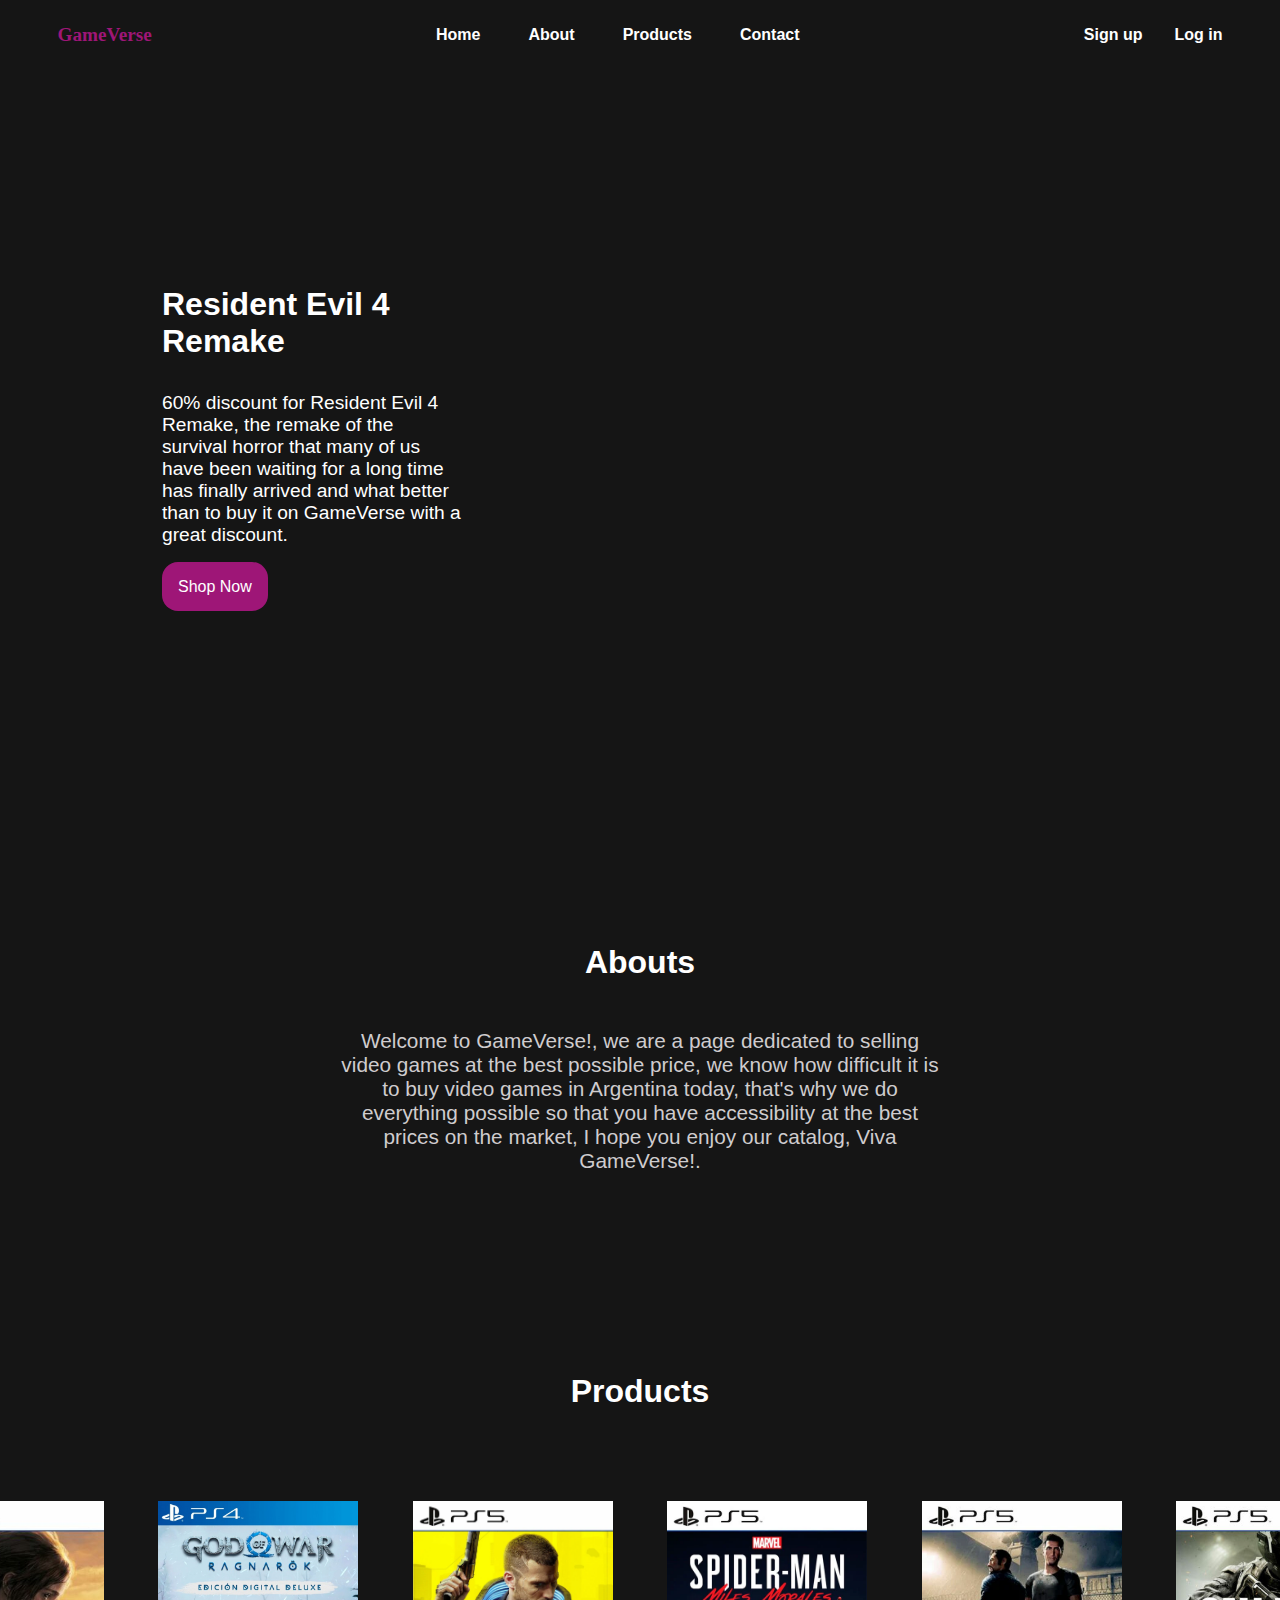
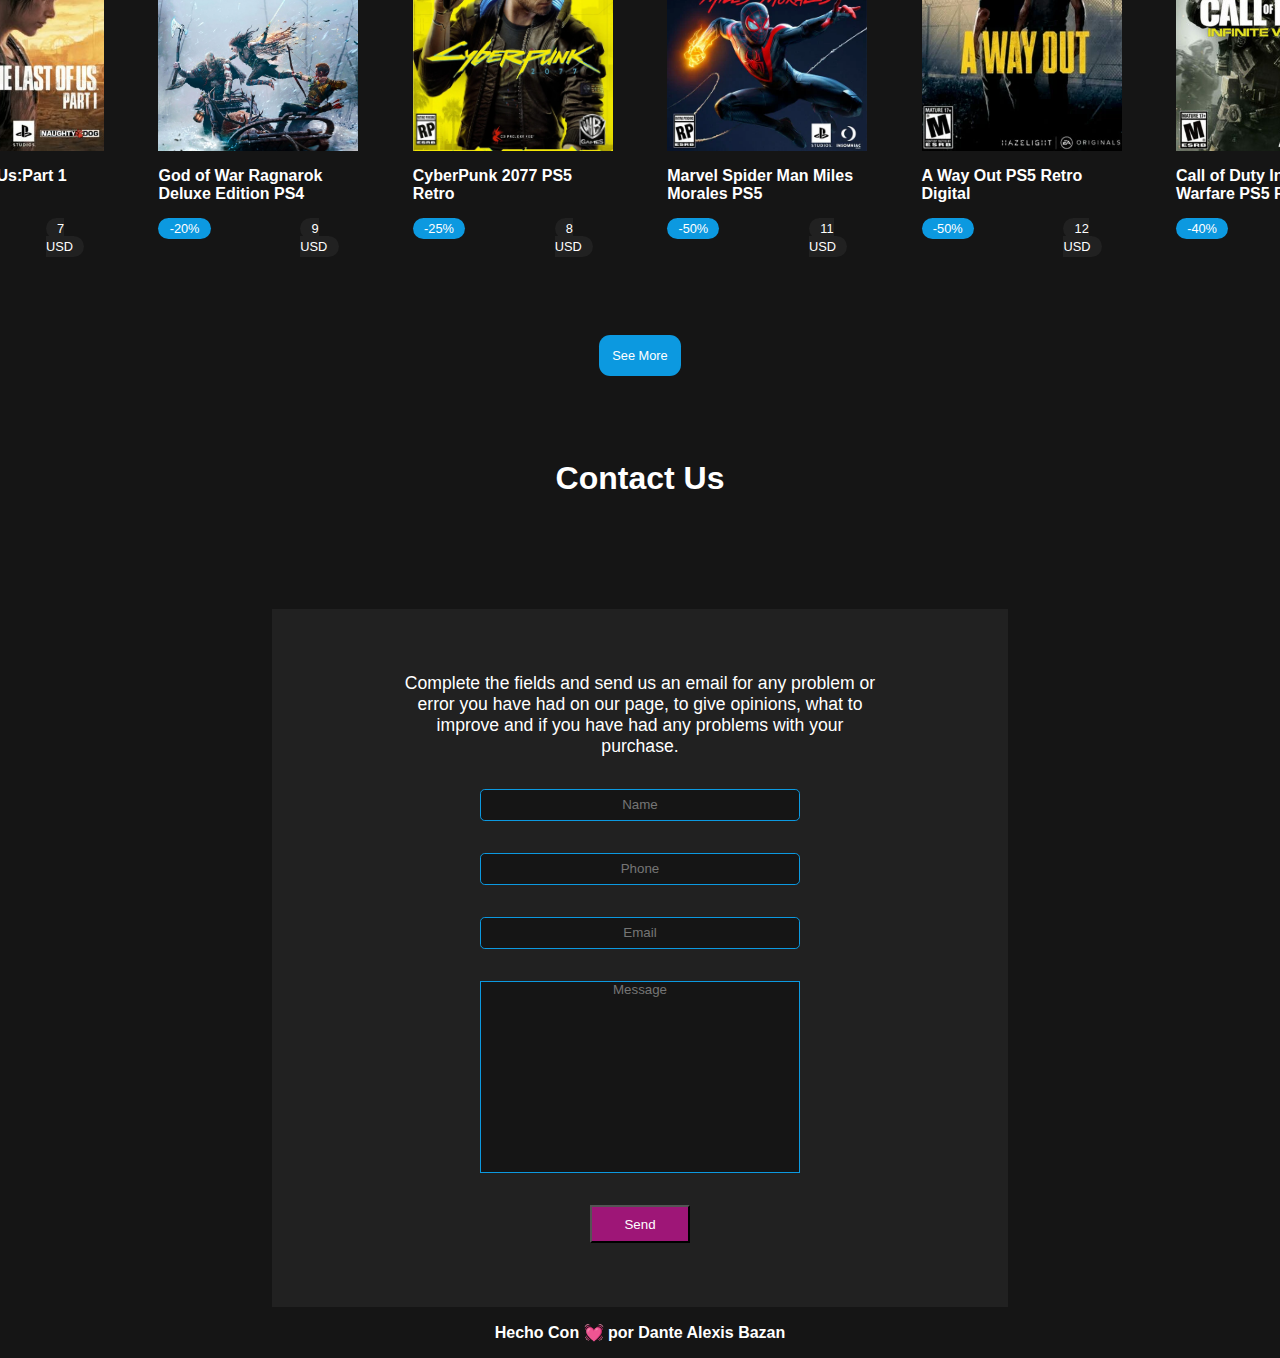
==== index.html @ 283870fb "nine commit" ====
<!DOCTYPE html>
<html lang="en">
  <head>
    <meta charset="UTF-8" />
    <meta name="viewport" content="width=device-width, initial-scale=1.0" />
    <link rel="stylesheet" href="./styles/styles.css" />
    <link rel="icon" href="./logo/Free_Sample_By_Wix (1).jpg" />
    <title>GameVerse</title>
  </head>
  <body>
    <header class="header">
      <div>
        <b class="title__logo">GameVerse</b>
      </div>
      <nav class="navbar">
        <ul class="navbar__list">
          <li><a href="#">Home</a></li>
          <li><a href="#about">About</a></li>
          <li><a href="#products">Products</a></li>
          <li><a href="#contact">Contact</a></li>
        </ul>
      </nav>
      <div>
        <ul class="container__account">
          <li><a href="#">Sign up</a></li>
          <li><a href="#">Log in</a></li>
        </ul>
      </div>
    </header>
    <main>
      <section id="home" class="hero">
        <div class="container__hero-description">
          <div class="hero__title">
            <h1>Resident Evil 4 Remake</h1>
          </div>
          <div class="hero__description">
            <p>
              60% discount for Resident Evil 4 Remake, the remake of the
              survival horror that many of us have been waiting for a long time
              has finally arrived and what better than to buy it on GameVerse
              with a great discount.
            </p>
          </div>
          <div>
            <a class="btn" href="#">Shop Now</a>
          </div>
        </div>
        <div class="container__trailer">
          <iframe
            width="560"
            height="315"
            src="https://www.youtube.com/embed/O75Ip4o1bs8?si=35zlAHqcKAiE6VCW"
            title="YouTube video player"
            frameborder="0"
            allow="accelerometer; autoplay; clipboard-write; encrypted-media; gyroscope; picture-in-picture; web-share"
            allowfullscreen
          ></iframe>
        </div>
      </section>
      <section class="about" id="about">
        <div class="about__title">
          <h2>Abouts</h2>
        </div>
        <div class="container__about">
          <div class="about__description">
            <p>
              Welcome to GameVerse!, we are a page dedicated to selling video
              games at the best possible price, we know how difficult it is to
              buy video games in Argentina today, that's why we do everything
              possible so that you have accessibility at the best prices on the
              market, I hope you enjoy our catalog, Viva GameVerse!.
            </p>
          </div>
        </div>
      </section>
      <section id="products" class="products">
        <div>
          <h3 class="products__section-h3">Products</h3>
        </div>
        <div class="card__container">
          <div class="container__products">
            <div class="card__container">
              <img
                src="./productos/the-last-of-us-parte-i-202261012304123_1.jpg"
                alt="thelastofus"
                class="thelastofus"
              />
            </div>
            <div>
              <h4 class="product__title">The Last Of Us:Part 1 Remake</h4>
            </div>
            <div class="container__btn">
              <div>
                <a href="#" class="btn__products">-35%</a>
              </div>
              <div>
                <a href="#" class="btn__buy">7 USD</a>
              </div>
            </div>
          </div>
          <div class="card__container">
            <div class="container__products">
              <div class="card__container">
                <img
                  src="./productos/1670879770-god-of-war-ragnarok-deluxe-edition-ps4-0.jpg"
                  alt="thelastofus"
                  class="godofwar"
                />
              </div>
              <div>
                <h4 class="product__title">
                  God of War Ragnarok Deluxe Edition PS4
                </h4>
              </div>
              <div class="container__btn">
                <div>
                  <a href="#" class="btn__products">-20%</a>
                </div>
                <div>
                  <a href="#" class="btn__buy">9 USD</a>
                </div>
              </div>
            </div>
          </div>
          <div class="card__container">
            <div class="container__products">
              <div class="card__container">
                <img
                  src="./productos/cyberpunk-2077-ps5-retro.webp"
                  alt="thelastofus"
                  class="cyberpunk"
                />
              </div>
              <div>
                <h4 class="product__title">CyberPunk 2077 PS5 Retro</h4>
              </div>
              <div class="container__btn">
                <div>
                  <a href="#" class="btn__products">-25%</a>
                </div>
                <div>
                  <a href="#" class="btn__buy">8 USD</a>
                </div>
              </div>
            </div>
          </div>
          <div class="card__container">
            <div class="container__products">
              <div class="card__container">
                <img
                  src="./productos/marvel-spider-man-miles-morales-ps5.webp"
                  alt="thelastofus"
                  class="milesmorales"
                />
              </div>
              <div>
                <h4 class="product__title">
                  Marvel Spider Man Miles Morales PS5
                </h4>
              </div>
              <div class="container__btn">
                <div>
                  <a href="#" class="btn__products">-50%</a>
                </div>
                <div>
                  <a href="#" class="btn__buy">11 USD</a>
                </div>
              </div>
            </div>
          </div>
          <div class="card__container">
            <div class="container__products">
              <div class="card__container">
                <img
                  src="./productos/a-way-out-ps5-retro-330x404.webp"
                  alt="thelastofus"
                  class="wayout"
                />
              </div>
              <div>
                <h4 class="product__title">A Way Out PS5 Retro Digital</h4>
              </div>
              <div class="container__btn">
                <div>
                  <a href="#" class="btn__products">-50%</a>
                </div>
                <div>
                  <a href="#" class="btn__buy">12 USD</a>
                </div>
              </div>
            </div>
          </div>
          <div class="container__products">
            <div class="card__container">
              <img
                src="./productos/call-of-duty-infinite-warfare-ps5-retrocompatible-330x404.jpg"
                alt="thelastofus"
                class="thelastofus"
              />
            </div>
            <div>
              <h4 class="product__title">
                Call of Duty Infinite Warfare PS5 Retro
              </h4>
            </div>
            <div class="container__btn">
              <div>
                <a href="#" class="btn__products">-40%</a>
              </div>
              <div>
                <a href="#" class="btn__buy">7 USD</a>
              </div>
            </div>
          </div>
        </div>
        <div>
          <a class="btn__products btn__semore" href="#"> See More</a>
        </div>
      </section>
      <section id="contact" class="contact">
        <div class="container__title-contact">
          <h1>Contact Us</h1>
        </div>
        <div class="container__forms">
          <div>
            <p class="descrp__contact">
              Complete the fields and send us an email for any problem or error
              you have had on our page, to give opinions, what to improve and if
              you have had any problems with your purchase.
            </p>
          </div>
          <form>
            <label for="name"></label>
            <input type="text" placeholder="Name" required />
          </form>
          <form>
            <label for="Phone"></label>
            <input type="text" placeholder="Phone" required />
          </form>
          <form>
            <label for="Email"></label>
            <input type="email" placeholder="Email" required />
          </form>
          <textarea
            name=""
            id=""
            cols="90"
            rows="5"
            placeholder="Message"
          ></textarea>
          <div>
            <button class="btn__form">Send</button>
          </div>
        </div>
      </section>
    </main>
    <footer class="footer">
      <h5 class="title__footer">Hecho Con 💓 por Dante Alexis Bazan</h5>
    </footer>
  </body>
</html>
---- styles/styles.css ----
* {
  margin: 0;
  padding: 0;
  box-sizing: border-box;
  list-style: none;
  box-sizing: border-box;
  color: white;
  text-decoration: none;
  font-family: "Open Sans", sans-serif;
}

:root {
  /* COLORS */
  --blueos: #0a1339;
  --red: #d10000;
  --white: #ffffff;
  --violet: #9e1677;
  --grey: #cfccce;
  --black: #212121;
  --blackcl: #151515;
  --skyblue: #0c99e0;
  --red: #d5241e;
  --yellow: #e6f010;
}

body {
  background: var(--blackcl);
}

/* NAVBAR */
.header {
  display: flex;
  justify-content: space-between;
  align-items: center;
  width: 100%;
  padding: 1.5rem 3.6rem;
  background: var(--blackcl);
  z-index: 100;
  position: fixed;
}

.title__logo {
  color: var(--violet);
  cursor: pointer;
  font-family: "Permanent Marker", cursive;
  font-size: 1.2rem;
}

.navbar__list {
  display: flex;
  gap: 3rem;
}

.navbar__list a {
  font-weight: 700;
}

.navbar__list a:hover {
  border-bottom: 5px solid var(--violet);
  padding-bottom: 0.7rem;
  color: var(--violet);
}

.container__account {
  display: flex;
  gap: 2rem;
}

.container__account a {
  font-weight: 700;
}

.container__account a:hover {
  border-bottom: 5px solid var(--violet);
  padding-bottom: 0.7rem;
  color: var(--violet);
}

/* MAIN */
main {
  padding-top: 4.6rem;
  display: flex;
  flex-direction: column;
  justify-content: center;
  align-items: center;
  /* border: 1px solid red; */
}
/* HERO */
.hero {
  display: flex;
  align-items: center;
  justify-content: center;
  gap: 6rem;
  padding: 13rem 0rem;
  background: url("../imgs/df73plw-b31e013b-800f-4367-a7fa-cdeab018158e.jpg");
  background-position: center;
  background-repeat: no-repeat;
  background-size: cover;
  background-attachment: fixed;
  width: 100%;
  /* height: 58.7rem; */
}

.container__hero-description {
  display: flex;
  flex-direction: column;
  justify-content: flex-start;
  gap: 2rem;
}

.hero__title h1 {
  font-size: 2rem;
  color: var(--white);
  max-width: 15rem;
}

.hero__description {
  max-width: 300px;
  font-size: 1.2rem;
}

.hero__description p {
  color: var(--white);
  max-width: 1000px;
}

.btn {
  background: var(--violet);
  padding: 1rem;
  border-radius: 1rem;
}

.hr {
  border-color: var(--violet);
}
/* ABOUT */
.about {
  display: flex;
  justify-content: center;
  flex-direction: column;
  align-items: center;
  justify-content: center;
  gap: 3rem;
  padding: 6rem 0rem;
  position: relative;
  z-index: 20;
  width: 100%;
  height: 500px;
  background: var(--blackcl);
}

.container__about {
  display: flex;
  flex-direction: row;
  justify-content: center;
  align-items: center;
  gap: 5rem;
}

.about__title h2 {
  font-size: 2rem;
  color: var(--white);
}

.img__about {
  width: 500px;
  height: 700px;
}

.about__description p {
  max-width: 600px;
  font-size: 1.3rem;
  text-align: center;
  color: var(--grey);
}
/* PRODUCTS */
.products {
  display: flex;
  flex-direction: column;
  align-items: center;
  padding: 4rem 8rem;
  gap: 5rem;
}

.products__section-h3 {
  font-size: 2rem;
  color: var(--white);
}

.card__container {
  display: flex;
  justify-content: center;
  align-items: center;
  gap: 2rem;
}

.container__products {
  display: flex;
  flex-direction: column;
  align-items: flex-start;
  justify-content: center;
  gap: 1rem;
  /* background: #000000; */
  padding: 0.7rem;
  cursor: pointer;
}

.thelastofus {
  width: 200px;
  height: 250px;
}

.godofwar {
  height: 250px;
  width: 200px;
}

.cyberpunk {
  height: 250px;
  width: 200px;
}

.milesmorales {
  width: 200px;
  height: 250px;
}

.wayout {
  height: 250px;
  width: 200px;
}

.product__title {
  max-width: 200px;
}

.container__btn {
  display: flex;
  /* gap: 5.6rem; */
  gap: 5.6rem;
}

.btn__products {
  background: var(--skyblue);
  padding: 0.2rem 0.7rem;
  border-radius: 0.7rem;
  font-size: 0.8rem;
}

.btn__buy {
  background: var(--black);
  padding: 0.2rem 0.7rem;
  border-radius: 0.7rem;
  font-size: 0.8rem;
}

.btn__semore {
  padding: 0.8rem;
}

/* CONTACT */
.contact {
  display: flex;
  flex-direction: column;
  gap: 5rem;
  justify-content: center;
  align-items: center;
}

.container__title-contact h1 {
  padding: 2rem 0rem;
}

.descrp__contact {
  font-size: 1.1rem;
  max-width: 30rem;
  text-align: center;
}

.container__forms {
  display: flex;
  flex-direction: column;
  align-items: center;
  justify-content: center;
  gap: 2rem;
  background: var(--black);
  padding: 4rem 8rem;
}

input {
  text-align: center;
  border: 1px solid var(--skyblue);
  border-radius: 0.3rem;
  color: var(--blackcl);
  width: 20rem;
  height: 2rem;
  background: var(--blackcl);
  color: var(--white);
}

textarea {
  border: 1px solid var(--skyblue);
  resize: none;
  text-align: center;
  background: var(--blackcl);
  color: var(--white);
  height: 12rem;
  width: 20rem;
}

.btn__form {
  background: var(--violet);
  color: var(--white);
  padding: 0.6rem 2rem;
}

/* FOOTER */

.footer {
  display: flex;
  justify-content: center;
  align-items: center;
  padding: 1rem 0rem;
}

.title__footer {
  font-size: 1rem;
}
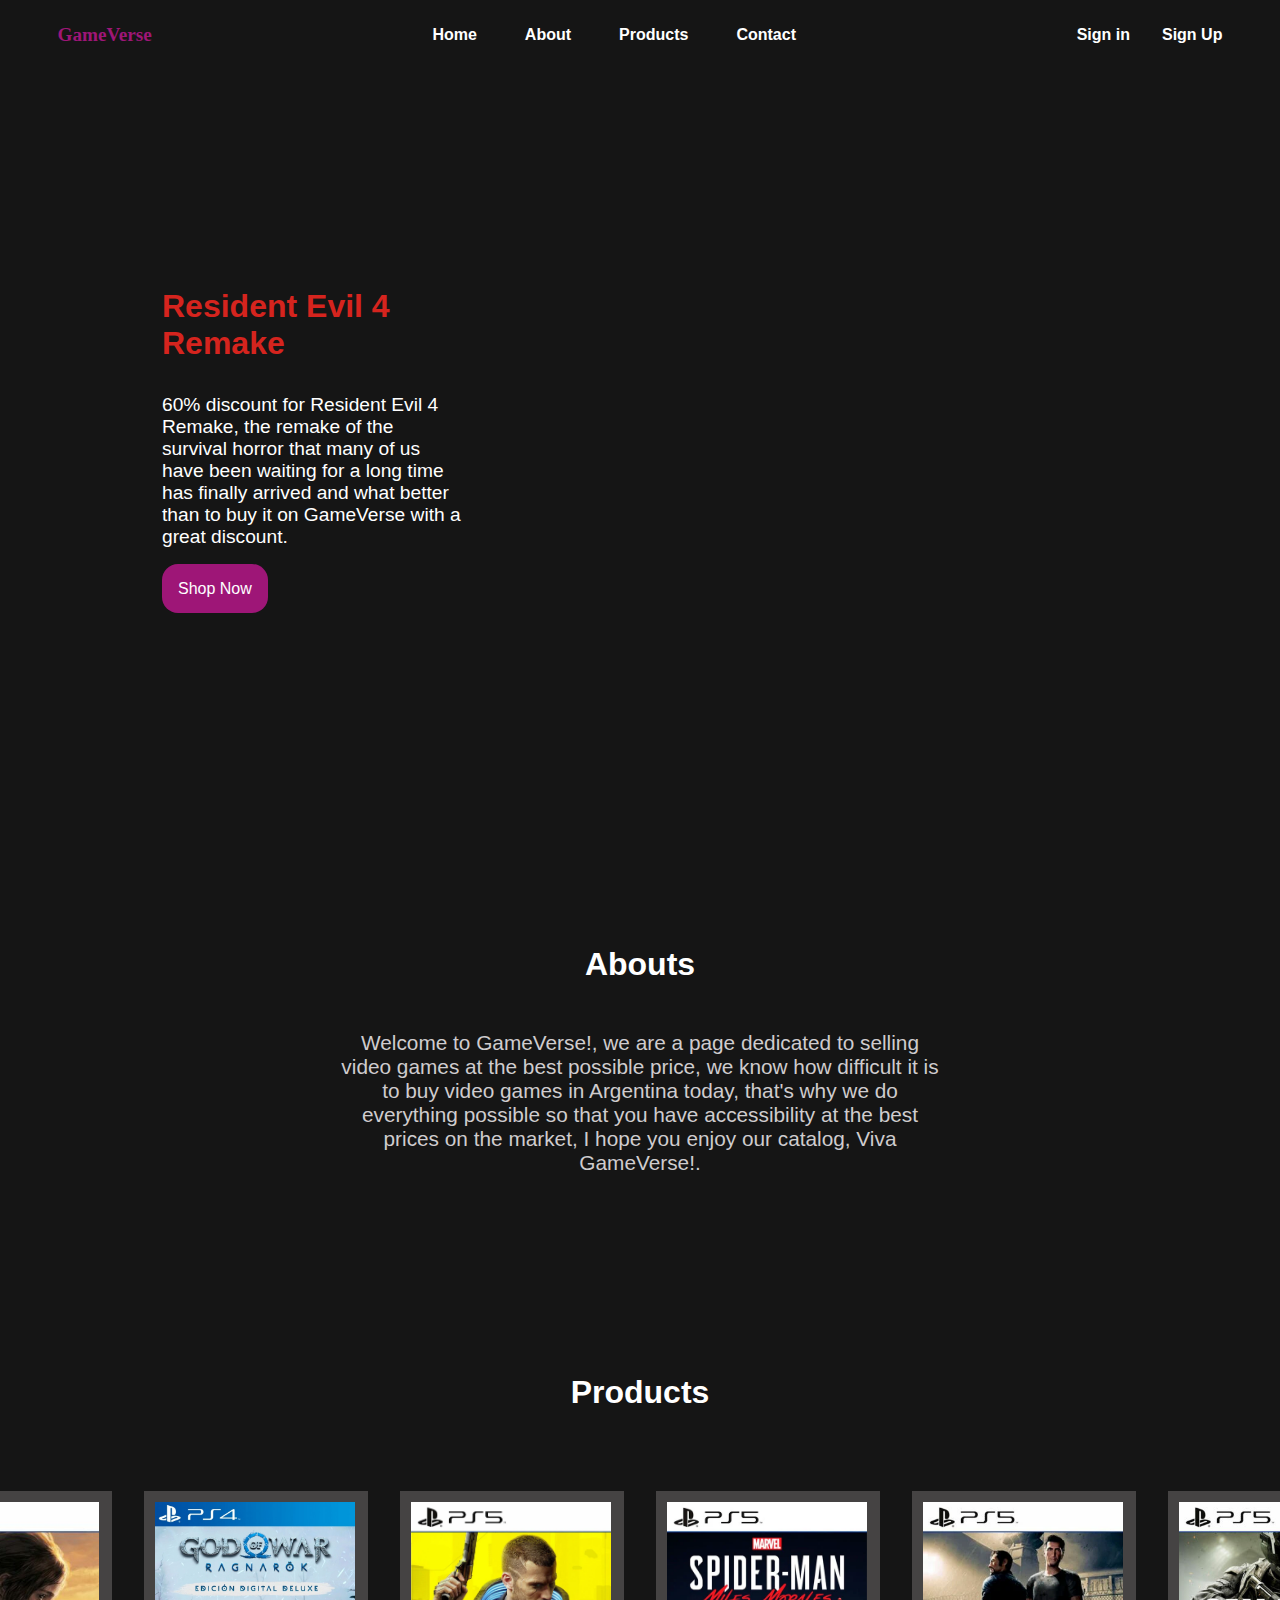
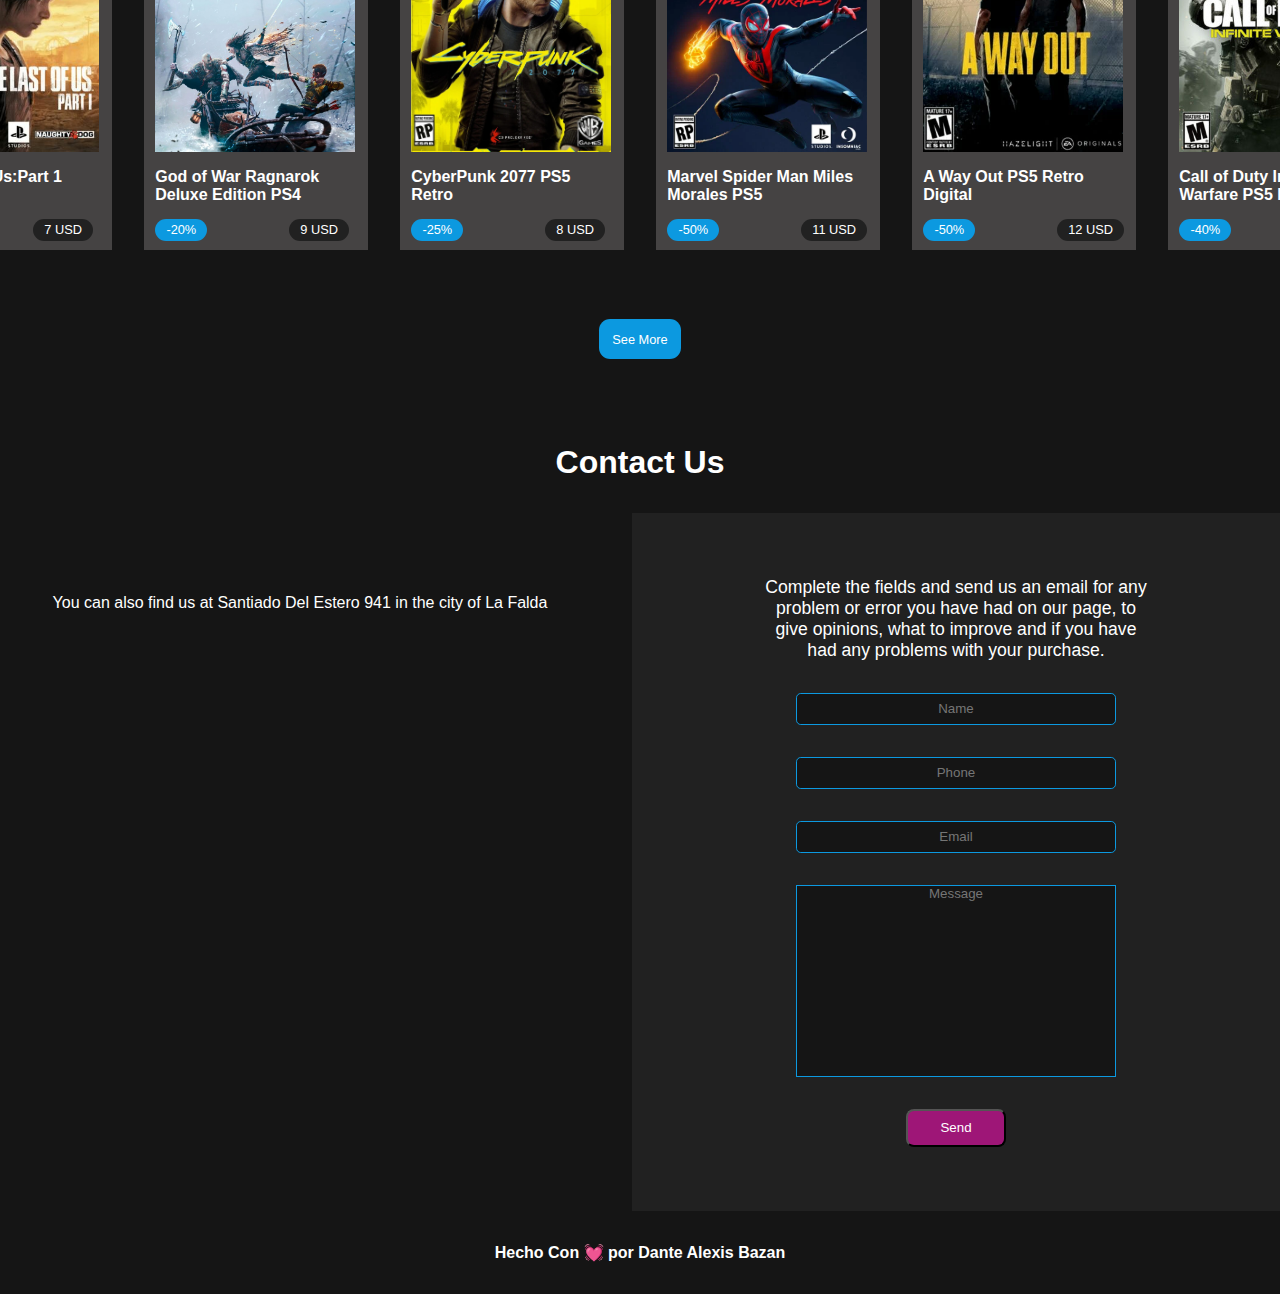
==== commit d11a550d: "ten commit" ====
--- a/index.html
+++ b/index.html
@@ -14,7 +14,7 @@
       </div>
       <nav class="navbar">
         <ul class="navbar__list">
-          <li><a href="#">Home</a></li>
+          <li><a href="#home">Home</a></li>
           <li><a href="#about">About</a></li>
           <li><a href="#products">Products</a></li>
           <li><a href="#contact">Contact</a></li>
@@ -22,8 +22,8 @@
       </nav>
       <div>
         <ul class="container__account">
-          <li><a href="#">Sign up</a></li>
-          <li><a href="#">Log in</a></li>
+          <li><a href="./login.html">Sign in</a></li>
+          <li><a href="./register.html">Sign Up </a></li>
         </ul>
       </div>
     </header>
@@ -221,35 +221,56 @@
         <div class="container__title-contact">
           <h1>Contact Us</h1>
         </div>
-        <div class="container__forms">
-          <div>
-            <p class="descrp__contact">
-              Complete the fields and send us an email for any problem or error
-              you have had on our page, to give opinions, what to improve and if
-              you have had any problems with your purchase.
-            </p>
-          </div>
-          <form>
-            <label for="name"></label>
-            <input type="text" placeholder="Name" required />
-          </form>
-          <form>
-            <label for="Phone"></label>
-            <input type="text" placeholder="Phone" required />
-          </form>
-          <form>
-            <label for="Email"></label>
-            <input type="email" placeholder="Email" required />
-          </form>
-          <textarea
-            name=""
-            id=""
-            cols="90"
-            rows="5"
-            placeholder="Message"
-          ></textarea>
-          <div>
-            <button class="btn__form">Send</button>
+        <div class="container__contact">
+          <div class="container__info">
+            <div>
+              <p>
+                You can also find us at Santiado Del Estero 941 in the city of
+                La Falda
+              </p>
+            </div>
+            <div>
+              <iframe
+                src="https://www.google.com/maps/embed?pb=!1m18!1m12!1m3!1d3416.3894262579793!2d-64.49575762337132!3d-31.09890668097758!2m3!1f0!2f0!3f0!3m2!1i1024!2i768!4f13.1!3m3!1m2!1s0x942d82e365da20a5%3A0x8bc205279abadb58!2sSantiago%20del%20Estero%20945%2C%20La%20Falda%2C%20C%C3%B3rdoba!5e0!3m2!1ses-419!2sar!4v1698008251561!5m2!1ses-419!2sar"
+                width="600"
+                height="450"
+                style="border: 0"
+                allowfullscreen=""
+                loading="lazy"
+                referrerpolicy="no-referrer-when-downgrade"
+              ></iframe>
+            </div>
+          </div>
+          <div class="container__forms">
+            <div>
+              <p class="descrp__contact">
+                Complete the fields and send us an email for any problem or
+                error you have had on our page, to give opinions, what to
+                improve and if you have had any problems with your purchase.
+              </p>
+            </div>
+            <form>
+              <label for="name"></label>
+              <input type="text" placeholder="Name" required />
+            </form>
+            <form>
+              <label for="Phone"></label>
+              <input type="text" placeholder="Phone" required />
+            </form>
+            <form>
+              <label for="Email"></label>
+              <input type="email" placeholder="Email" required />
+            </form>
+            <textarea
+              name=""
+              id=""
+              cols="90"
+              rows="5"
+              placeholder="Message"
+            ></textarea>
+            <div>
+              <button class="btn__form">Send</button>
+            </div>
           </div>
         </div>
       </section>
--- a/styles/styles.css
+++ b/styles/styles.css
@@ -21,6 +21,7 @@
   --skyblue: #0c99e0;
   --red: #d5241e;
   --yellow: #e6f010;
+  --greyos: #454343;
 }
 
 body {
@@ -78,12 +79,11 @@
 
 /* MAIN */
 main {
-  padding-top: 4.6rem;
-  display: flex;
-  flex-direction: column;
-  justify-content: center;
-  align-items: center;
-  /* border: 1px solid red; */
+  padding-top: 4.7rem;
+  display: flex;
+  flex-direction: column;
+  justify-content: center;
+  align-items: center;
 }
 /* HERO */
 .hero {
@@ -110,7 +110,7 @@
 
 .hero__title h1 {
   font-size: 2rem;
-  color: var(--white);
+  color: var(--red);
   max-width: 15rem;
 }
 
@@ -203,6 +203,12 @@
   /* background: #000000; */
   padding: 0.7rem;
   cursor: pointer;
+  background: var(--greyos);
+  width: 14rem;
+}
+
+.container__products:hover {
+  background: #363535;
 }
 
 .thelastofus {
@@ -237,7 +243,7 @@
 .container__btn {
   display: flex;
   /* gap: 5.6rem; */
-  gap: 5.6rem;
+  gap: 5.1rem;
 }
 
 .btn__products {
@@ -258,17 +264,41 @@
   padding: 0.8rem;
 }
 
+.btn__semore:hover {
+  background: var(--red);
+}
+
 /* CONTACT */
 .contact {
   display: flex;
   flex-direction: column;
-  gap: 5rem;
+  align-items: center;
+  justify-content: center;
+}
+
+.container__title-contact {
+  display: flex;
   justify-content: center;
   align-items: center;
 }
 
 .container__title-contact h1 {
   padding: 2rem 0rem;
+}
+
+.container__contact {
+  display: flex;
+  gap: 2rem;
+  justify-content: center;
+  align-items: center;
+}
+
+.container__info {
+  display: flex;
+  flex-direction: column;
+  align-items: center;
+  justify-content: center;
+  gap: 4rem;
 }
 
 .descrp__contact {
@@ -312,6 +342,11 @@
   background: var(--violet);
   color: var(--white);
   padding: 0.6rem 2rem;
+  border-radius: 0.5rem;
+}
+
+.btn__form:hover {
+  background: var(--red);
 }
 
 /* FOOTER */
@@ -320,7 +355,7 @@
   display: flex;
   justify-content: center;
   align-items: center;
-  padding: 1rem 0rem;
+  padding: 2rem 0rem;
 }
 
 .title__footer {
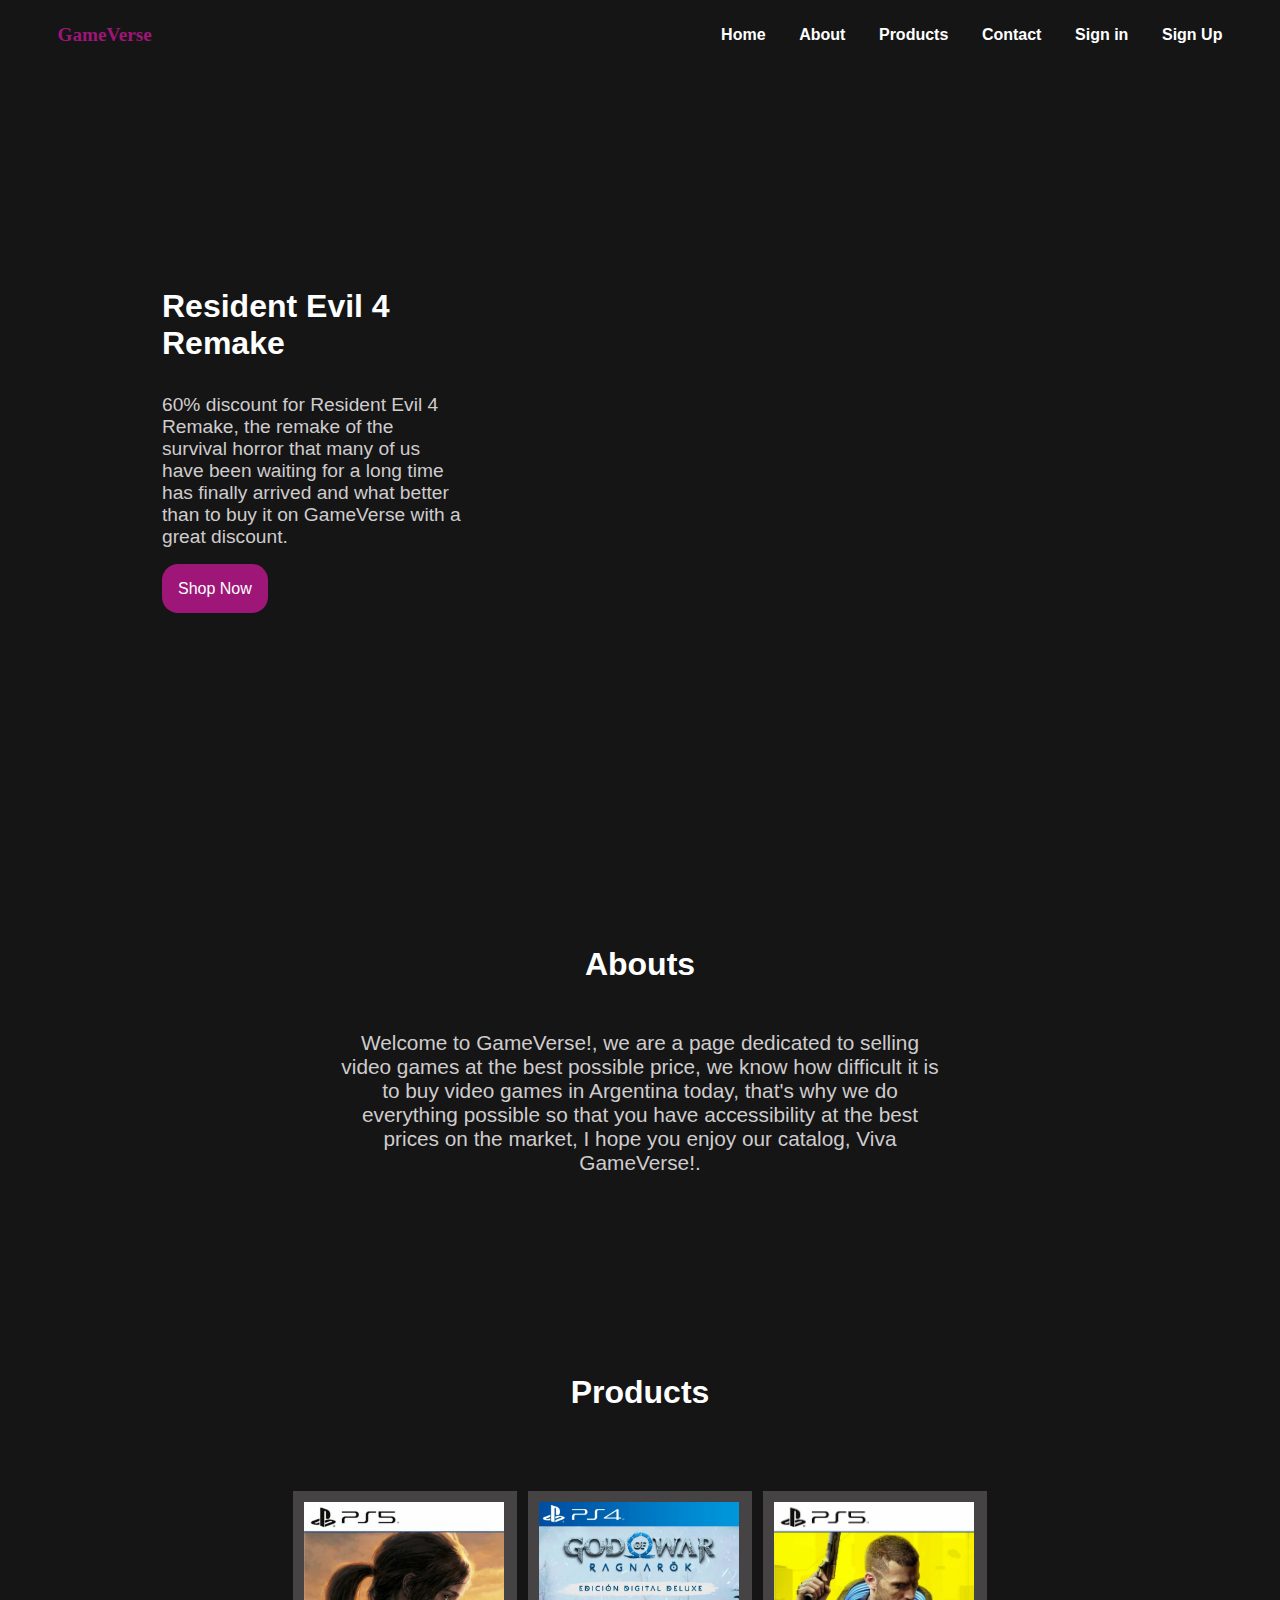
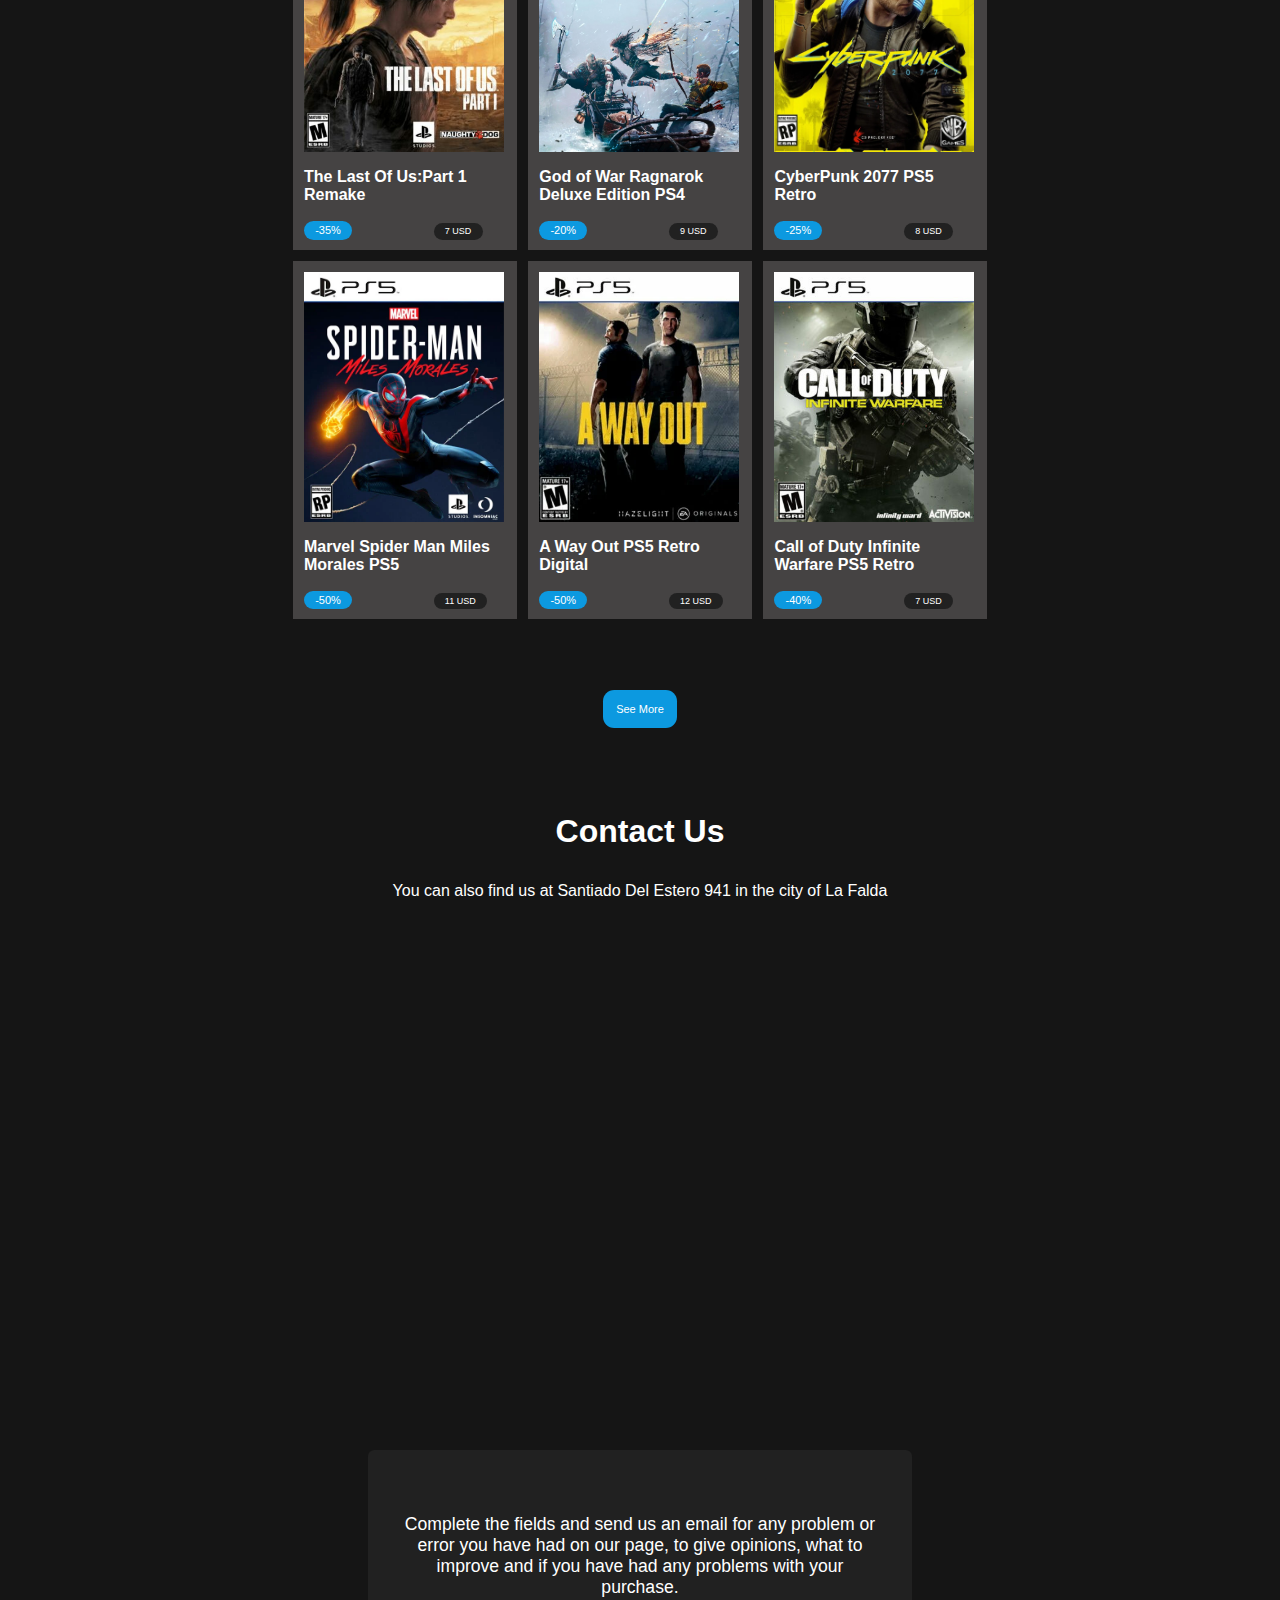
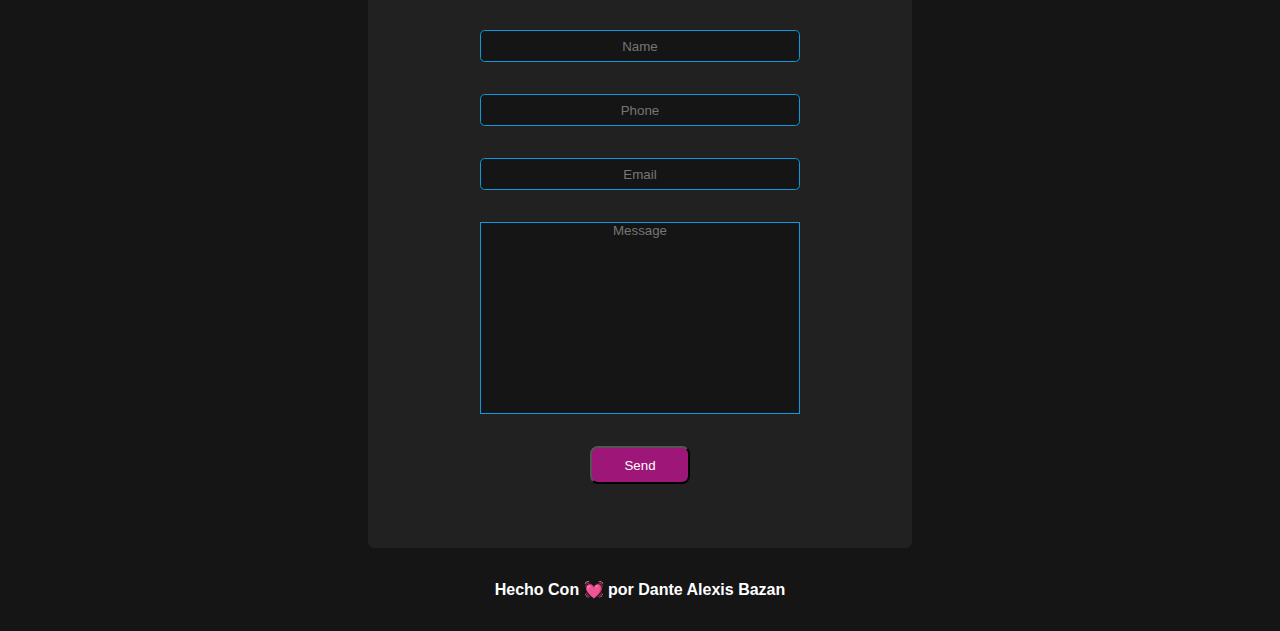
==== commit b5fe1962: "parte del responsive" ====
--- a/index.html
+++ b/index.html
@@ -4,6 +4,11 @@
     <meta charset="UTF-8" />
     <meta name="viewport" content="width=device-width, initial-scale=1.0" />
     <link rel="stylesheet" href="./styles/styles.css" />
+    <link
+      rel="stylesheet"
+      href="https://cdnjs.cloudflare.com/ajax/libs/font-awesome/6.4.2/css/all.min.css"
+    />
+    <link rel="stylesheet" href="./styles/mediaquires.css" />
     <link rel="icon" href="./logo/Free_Sample_By_Wix (1).jpg" />
     <title>GameVerse</title>
   </head>
@@ -13,19 +18,18 @@
         <b class="title__logo">GameVerse</b>
       </div>
       <nav class="navbar">
+        <label for="toggle-menu"><i class="fa-solid fa-bars"></i></label>
+        <input type="checkbox" id="toggle-menu" />
+
         <ul class="navbar__list">
           <li><a href="#home">Home</a></li>
           <li><a href="#about">About</a></li>
           <li><a href="#products">Products</a></li>
           <li><a href="#contact">Contact</a></li>
-        </ul>
-      </nav>
-      <div>
-        <ul class="container__account">
           <li><a href="./login.html">Sign in</a></li>
           <li><a href="./register.html">Sign Up </a></li>
         </ul>
-      </div>
+      </nav>
     </header>
     <main>
       <section id="home" class="hero">
--- a/styles/styles.css
+++ b/styles/styles.css
@@ -47,6 +47,19 @@
   font-size: 1.2rem;
 }
 
+.navbar {
+  display: flex;
+}
+
+.navbar i {
+  display: none;
+  font-size: 36px;
+}
+
+#toggle-menu {
+  display: none;
+}
+
 .navbar__list {
   display: flex;
   gap: 3rem;
@@ -57,21 +70,6 @@
 }
 
 .navbar__list a:hover {
-  border-bottom: 5px solid var(--violet);
-  padding-bottom: 0.7rem;
-  color: var(--violet);
-}
-
-.container__account {
-  display: flex;
-  gap: 2rem;
-}
-
-.container__account a {
-  font-weight: 700;
-}
-
-.container__account a:hover {
   border-bottom: 5px solid var(--violet);
   padding-bottom: 0.7rem;
   color: var(--violet);
@@ -110,7 +108,7 @@
 
 .hero__title h1 {
   font-size: 2rem;
-  color: var(--red);
+  color: var(--white);
   max-width: 15rem;
 }
 
@@ -120,7 +118,7 @@
 }
 
 .hero__description p {
-  color: var(--white);
+  color: var(--grey);
   max-width: 1000px;
 }
 
@@ -314,7 +312,8 @@
   justify-content: center;
   gap: 2rem;
   background: var(--black);
-  padding: 4rem 8rem;
+  padding: 4rem 2rem;
+  border-radius: 0.4rem;
 }
 
 input {
--- a/styles/mediaquires.css
+++ b/styles/mediaquires.css
@@ -0,0 +1,80 @@
+@media (max-width: 1600px) {
+  .btn__products {
+    font-size: 11px;
+  }
+
+  .btn__buy {
+    font-size: 9px;
+  }
+
+  .products {
+    padding: 4rem 0rem;
+    max-width: 800px;
+  }
+
+  .card__container {
+    gap: 0.7rem;
+    flex-wrap: wrap;
+  }
+}
+
+/* CORTAAAAA ACA */
+
+@media (max-width: 1300px) {
+  .navbar__list {
+    gap: 2.1rem;
+  }
+
+  /* .hero {
+    gap: 2rem;
+  } */
+
+  .products {
+    max-width: 900px;
+  }
+
+  .card__container {
+    flex-wrap: wrap;
+  }
+
+  .container__contact {
+    flex-direction: column;
+  }
+}
+
+/* CORTAAAAA ACA */
+
+@media (max-width: 970px) {
+  .navbar ul {
+    background: #151515;
+    width: 100%;
+    height: calc(100vh - 1.5rem);
+    position: absolute;
+    top: 5rem;
+    left: 0;
+    flex-direction: column;
+    justify-content: center;
+    align-items: center;
+    gap: 7rem;
+    display: none;
+  }
+
+  .navbar i {
+    display: block;
+  }
+
+  #toggle-menu:checked ~ .navbar__list {
+    display: flex;
+  }
+
+  .hero {
+    flex-direction: column;
+    gap: 8rem;
+  }
+
+  .container__hero-description {
+    justify-content: center;
+    align-items: center;
+    text-align: center;
+  }
+}
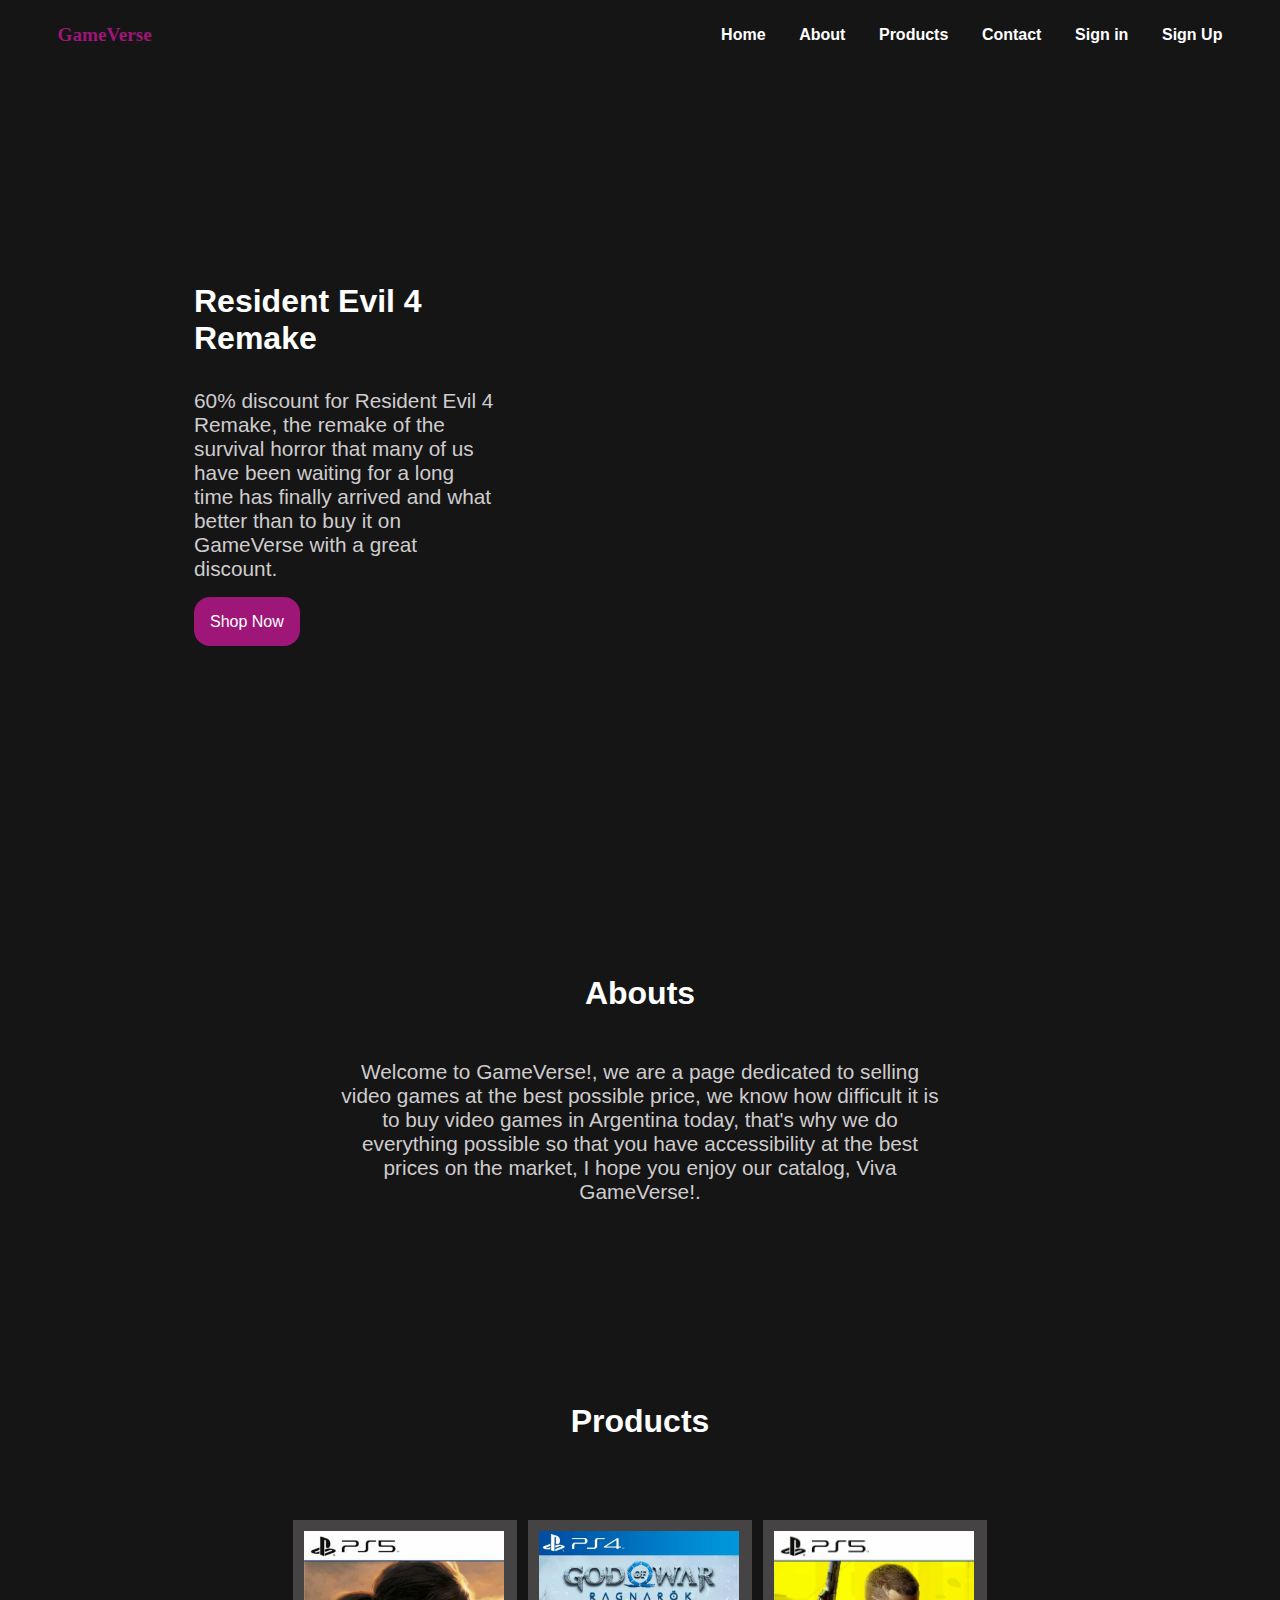
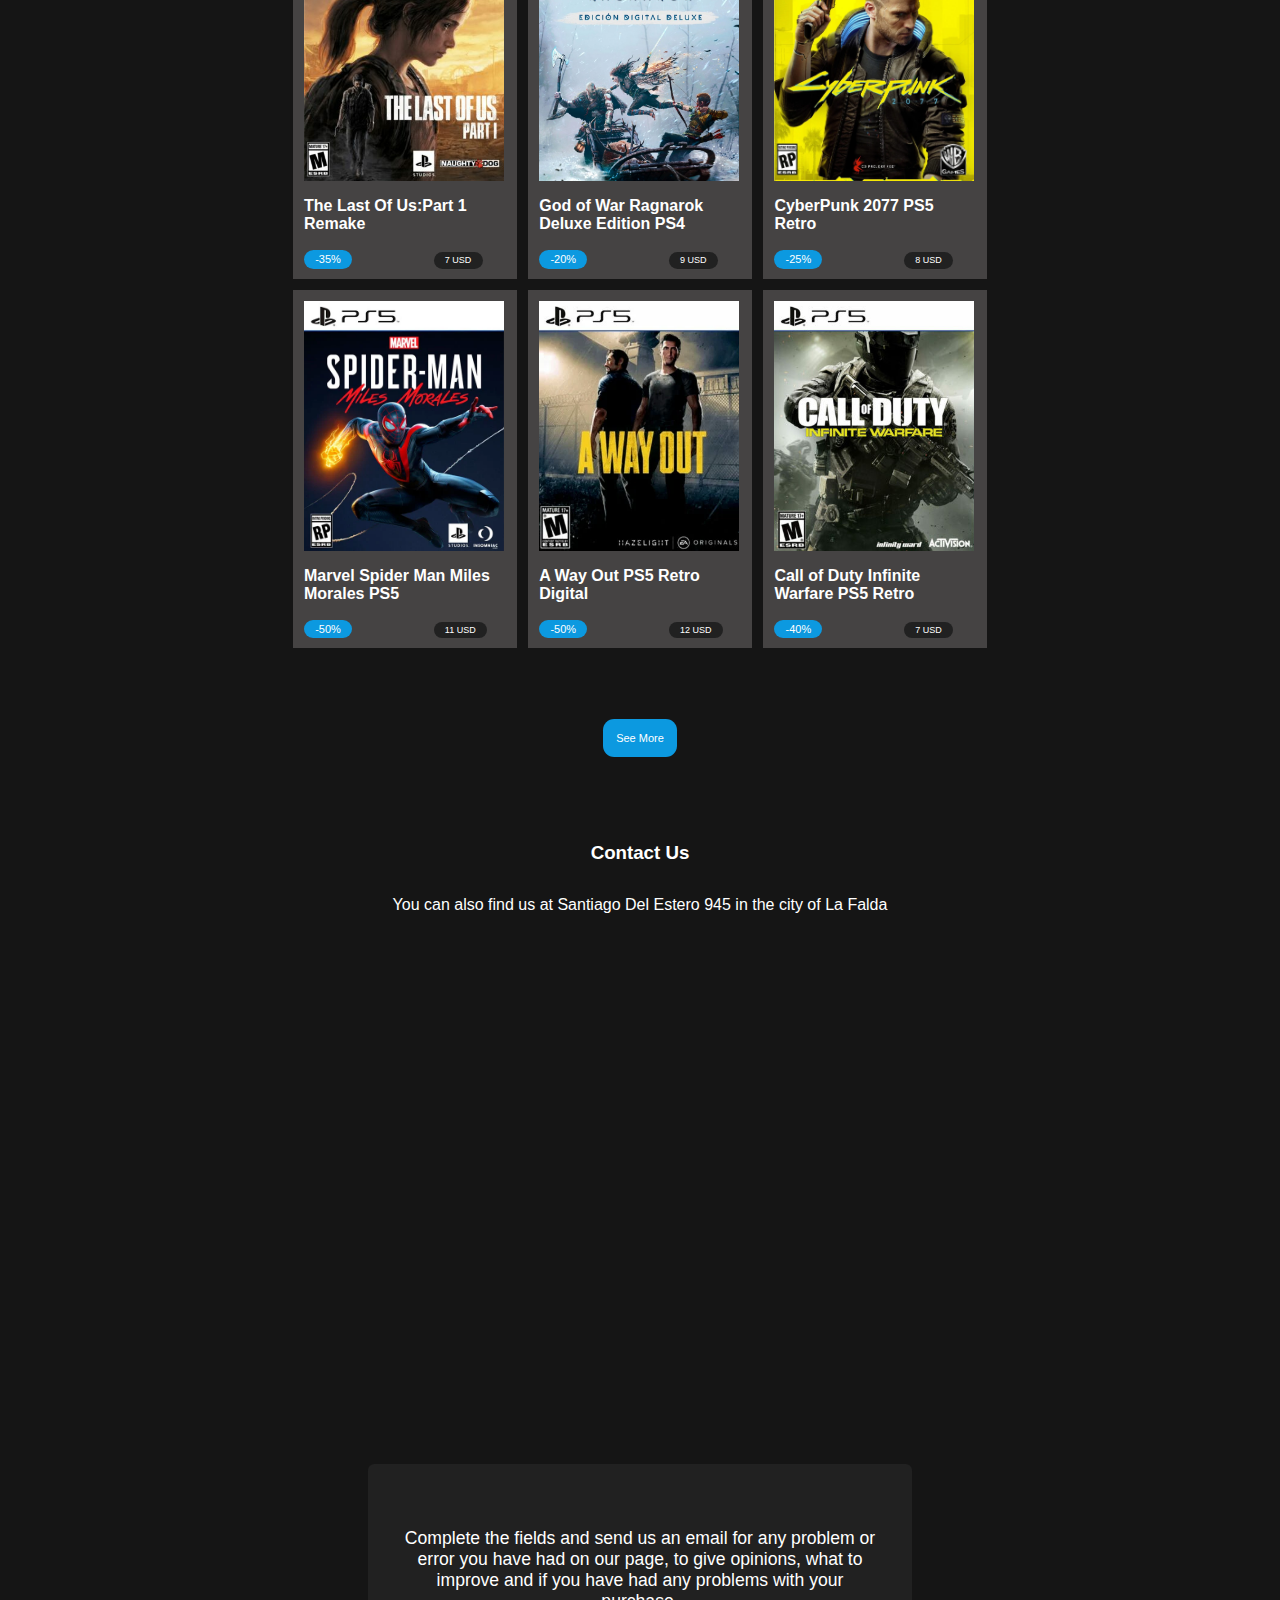
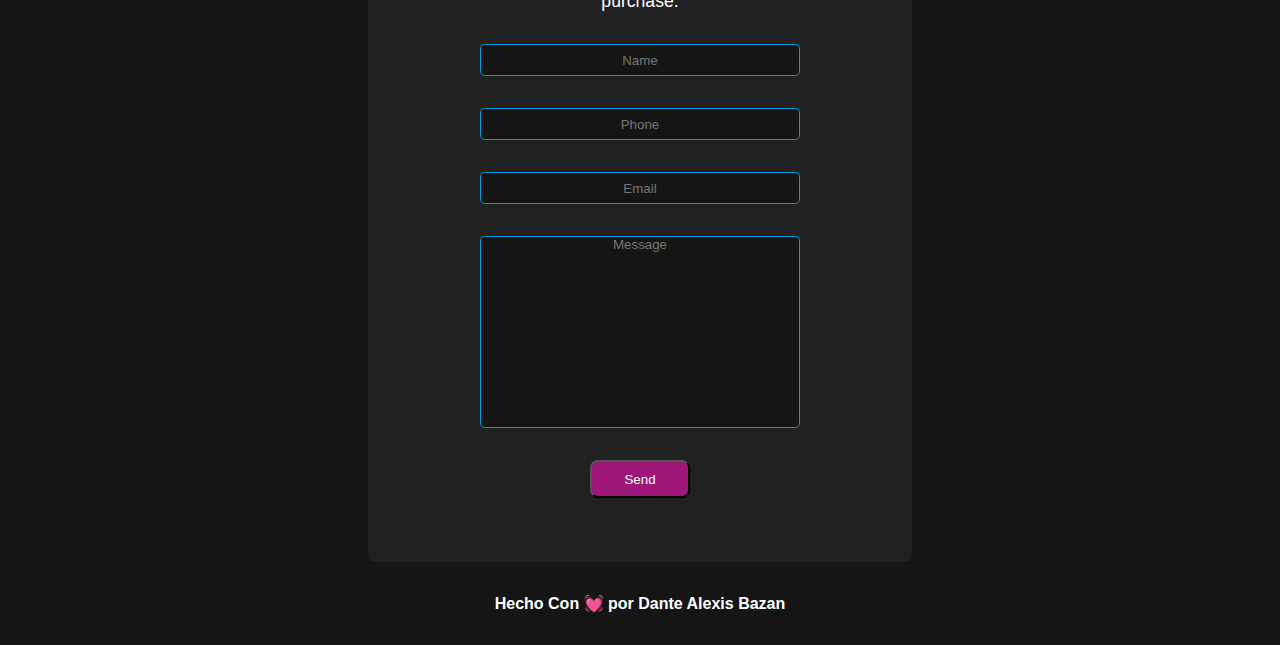
==== commit f6cc7143: "retocando" ====
--- a/index.html
+++ b/index.html
@@ -223,17 +223,17 @@
       </section>
       <section id="contact" class="contact">
         <div class="container__title-contact">
-          <h1>Contact Us</h1>
+          <h3>Contact Us</h3>
         </div>
         <div class="container__contact">
           <div class="container__info">
             <div>
               <p>
-                You can also find us at Santiado Del Estero 941 in the city of
+                You can also find us at Santiago Del Estero 945 in the city of
                 La Falda
               </p>
             </div>
-            <div>
+            <div class="container__iframe">
               <iframe
                 src="https://www.google.com/maps/embed?pb=!1m18!1m12!1m3!1d3416.3894262579793!2d-64.49575762337132!3d-31.09890668097758!2m3!1f0!2f0!3f0!3m2!1i1024!2i768!4f13.1!3m3!1m2!1s0x942d82e365da20a5%3A0x8bc205279abadb58!2sSantiago%20del%20Estero%20945%2C%20La%20Falda%2C%20C%C3%B3rdoba!5e0!3m2!1ses-419!2sar!4v1698008251561!5m2!1ses-419!2sar"
                 width="600"
--- a/styles/styles.css
+++ b/styles/styles.css
@@ -88,7 +88,7 @@
   display: flex;
   align-items: center;
   justify-content: center;
-  gap: 6rem;
+  gap: 4rem;
   padding: 13rem 0rem;
   background: url("../imgs/df73plw-b31e013b-800f-4367-a7fa-cdeab018158e.jpg");
   background-position: center;
@@ -120,6 +120,7 @@
 .hero__description p {
   color: var(--grey);
   max-width: 1000px;
+  font-size: 1.3rem;
 }
 
 .btn {
@@ -280,7 +281,7 @@
   align-items: center;
 }
 
-.container__title-contact h1 {
+.container__title-contact h3 {
   padding: 2rem 0rem;
 }
 
@@ -335,6 +336,7 @@
   color: var(--white);
   height: 12rem;
   width: 20rem;
+  border-radius: 0.3rem;
 }
 
 .btn__form {
@@ -359,4 +361,5 @@
 
 .title__footer {
   font-size: 1rem;
-}
+  text-align: center;
+}
--- a/styles/mediaquires.css
+++ b/styles/mediaquires.css
@@ -1,4 +1,8 @@
 @media (max-width: 1600px) {
+  .hero {
+    gap: 2rem;
+  }
+
   .btn__products {
     font-size: 11px;
   }
@@ -28,6 +32,10 @@
   /* .hero {
     gap: 2rem;
   } */
+
+  .hero {
+    gap: 2rem;
+  }
 
   .products {
     max-width: 900px;
@@ -70,6 +78,11 @@
   .hero {
     flex-direction: column;
     gap: 8rem;
+    background-image: url(../imgs/hero-cel.jpg);
+    background-position: center;
+    background-repeat: no-repeat;
+    background-size: cover;
+    background-attachment: fixed;
   }
 
   .container__hero-description {
@@ -77,4 +90,132 @@
     align-items: center;
     text-align: center;
   }
+
+  /* CORTAAAAA ACA */
+
+  @media (max-width: 800px) {
+    .container__trailer iframe {
+      width: 450px;
+      height: 250px;
+    }
+
+    .about__description p {
+      max-width: 350px;
+    }
+
+    .container__info p {
+      max-width: 350px;
+      text-align: center;
+    }
+
+    .container__iframe iframe {
+      width: 400px;
+      height: 300px;
+    }
+  }
+
+  /* CORTAAAAAA ACA */
+
+  @media (max-width: 580px) {
+    .container__forms p {
+      max-width: 300px;
+    }
+  }
+
+  /* CORTAAAAA ACA */
+
+  @media (max-width: 480px) {
+    .container__trailer iframe {
+      width: 320px;
+      height: 190px;
+    }
+
+    .container__iframe iframe {
+      width: 300px;
+      height: 250px;
+    }
+
+    .about__description {
+      max-width: 280px;
+    }
+
+    .container__info {
+      max-width: 280px;
+    }
+
+    .container__forms {
+      width: 320px;
+    }
+
+    input {
+      width: 280px;
+    }
+
+    textarea {
+      width: 280px;
+    }
+  }
+
+  @media (max-width: 320px) {
+    .title__logo {
+      font-size: 1rem;
+    }
+
+    .navbar i {
+      font-size: 1.5rem;
+    }
+
+    .hero__title h1 {
+      font-size: 1.5rem;
+    }
+
+    .hero__description p {
+      font-size: 1.2rem;
+    }
+
+    .btn {
+      font-size: 0.6rem;
+    }
+
+    .container__trailer iframe {
+      width: 280px;
+      height: 150px;
+    }
+
+    .about__title h2 {
+      font-size: 1.5rem;
+    }
+
+    .about__description p {
+      font-size: 1.3rem;
+    }
+
+    .products__section-h3 {
+      font-size: 1.5rem;
+    }
+
+    .container__title-contact h3 {
+      font-size: 1.5rem;
+    }
+
+    .container__iframe iframe {
+      width: 280px;
+    }
+
+    .container__forms {
+      width: 280px;
+    }
+
+    input {
+      width: 250px;
+    }
+
+    textarea {
+      width: 250px;
+    }
+
+    .title__footer {
+      font-size: 0.9rem;
+    }
+  }
 }
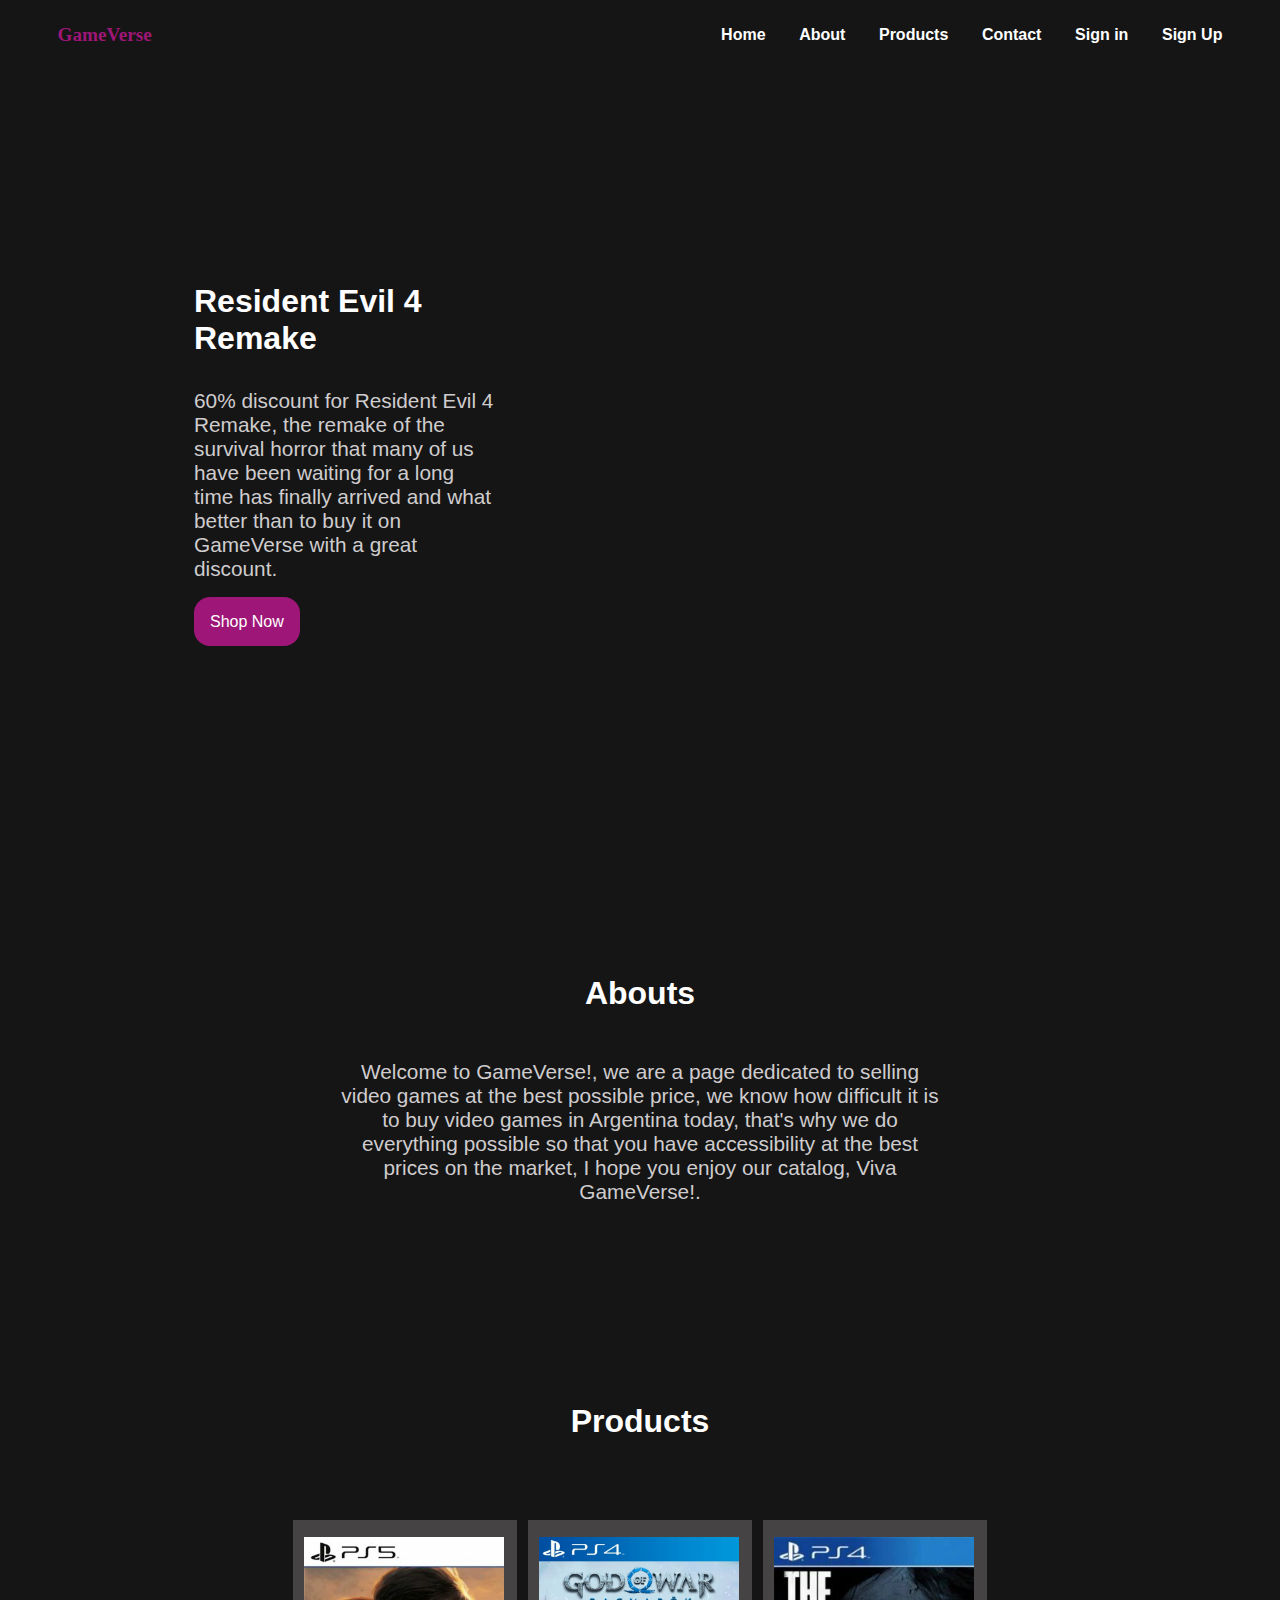
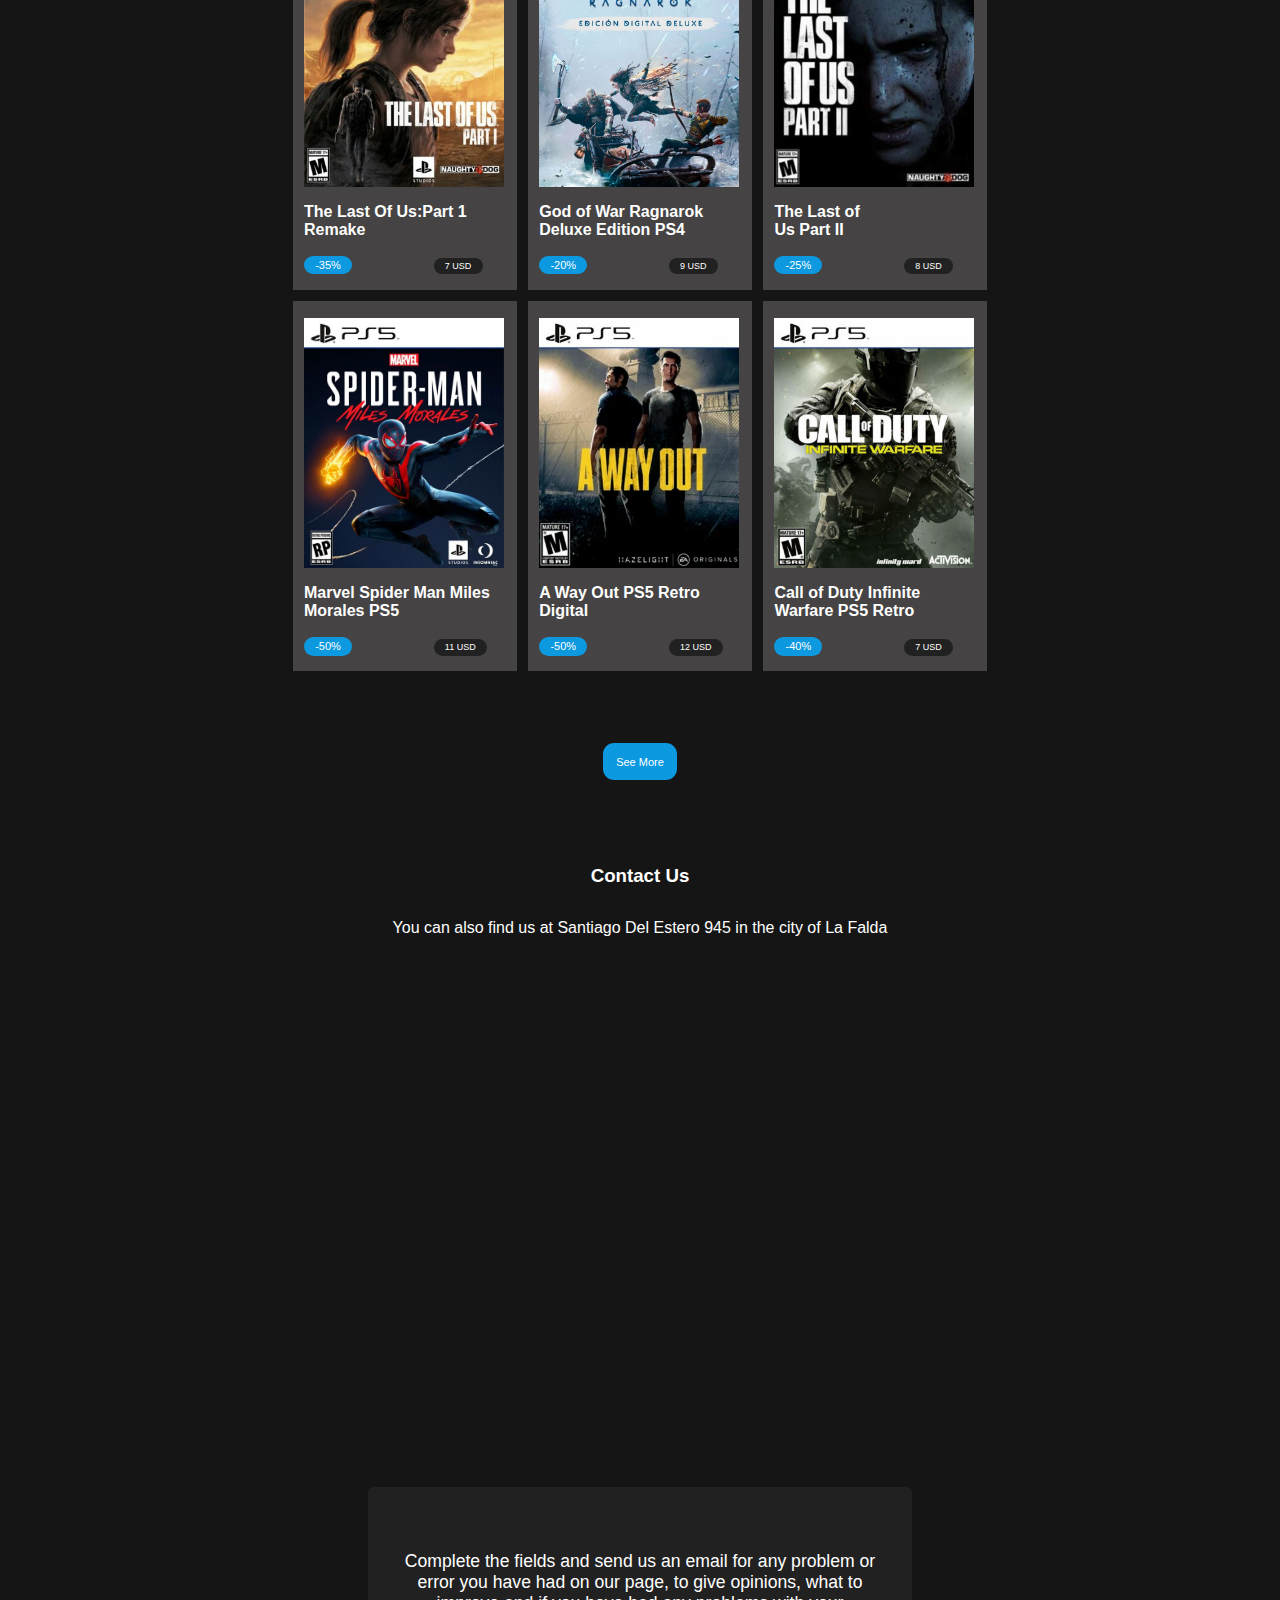
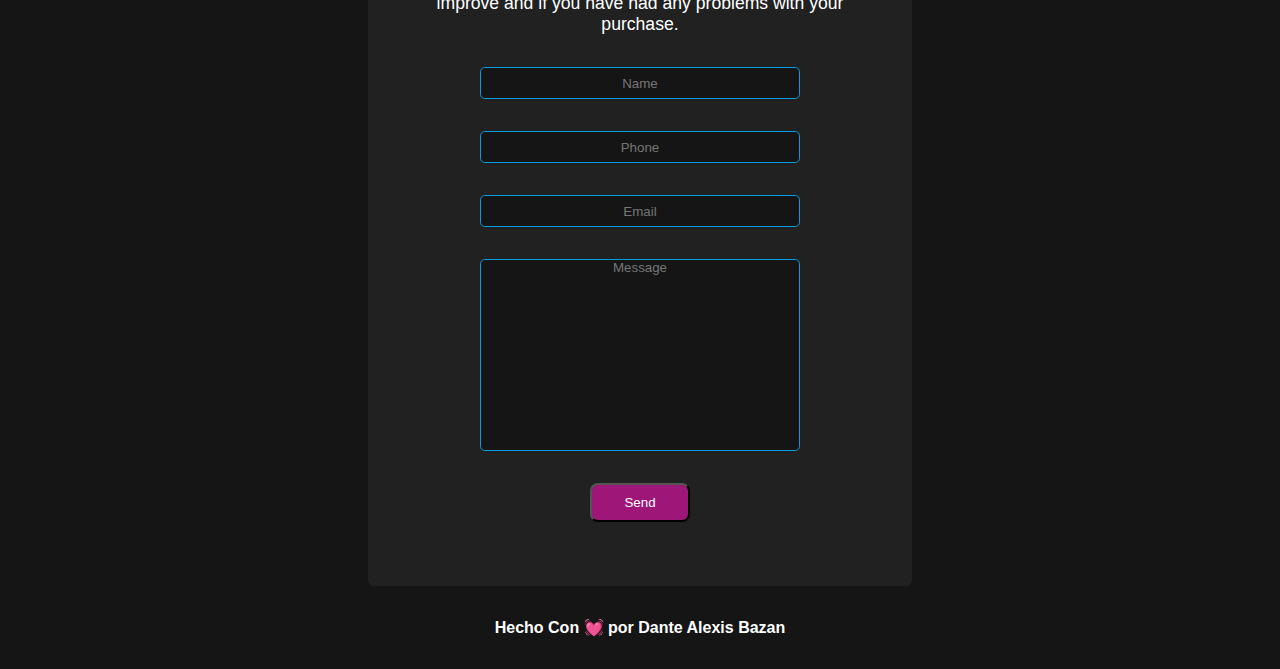
==== commit a8d0205f: "retoques" ====
--- a/index.html
+++ b/index.html
@@ -130,13 +130,15 @@
             <div class="container__products">
               <div class="card__container">
                 <img
-                  src="./productos/cyberpunk-2077-ps5-retro.webp"
+                  src="./productos/the-last-of-us-part-ii-1-245x300.webp"
                   alt="thelastofus"
                   class="cyberpunk"
                 />
               </div>
               <div>
-                <h4 class="product__title">CyberPunk 2077 PS5 Retro</h4>
+                <h4 class="product__title-thelastofus">
+                  The Last of Us Part II
+                </h4>
               </div>
               <div class="container__btn">
                 <div>
--- a/styles/styles.css
+++ b/styles/styles.css
@@ -204,10 +204,12 @@
   cursor: pointer;
   background: var(--greyos);
   width: 14rem;
+  height: 370px;
 }
 
 .container__products:hover {
   background: #363535;
+  box-shadow: 1px 2px 20px 5px var(--violet);
 }
 
 .thelastofus {
@@ -237,6 +239,10 @@
 
 .product__title {
   max-width: 200px;
+}
+
+.product__title-thelastofus {
+  max-width: 100px;
 }
 
 .container__btn {
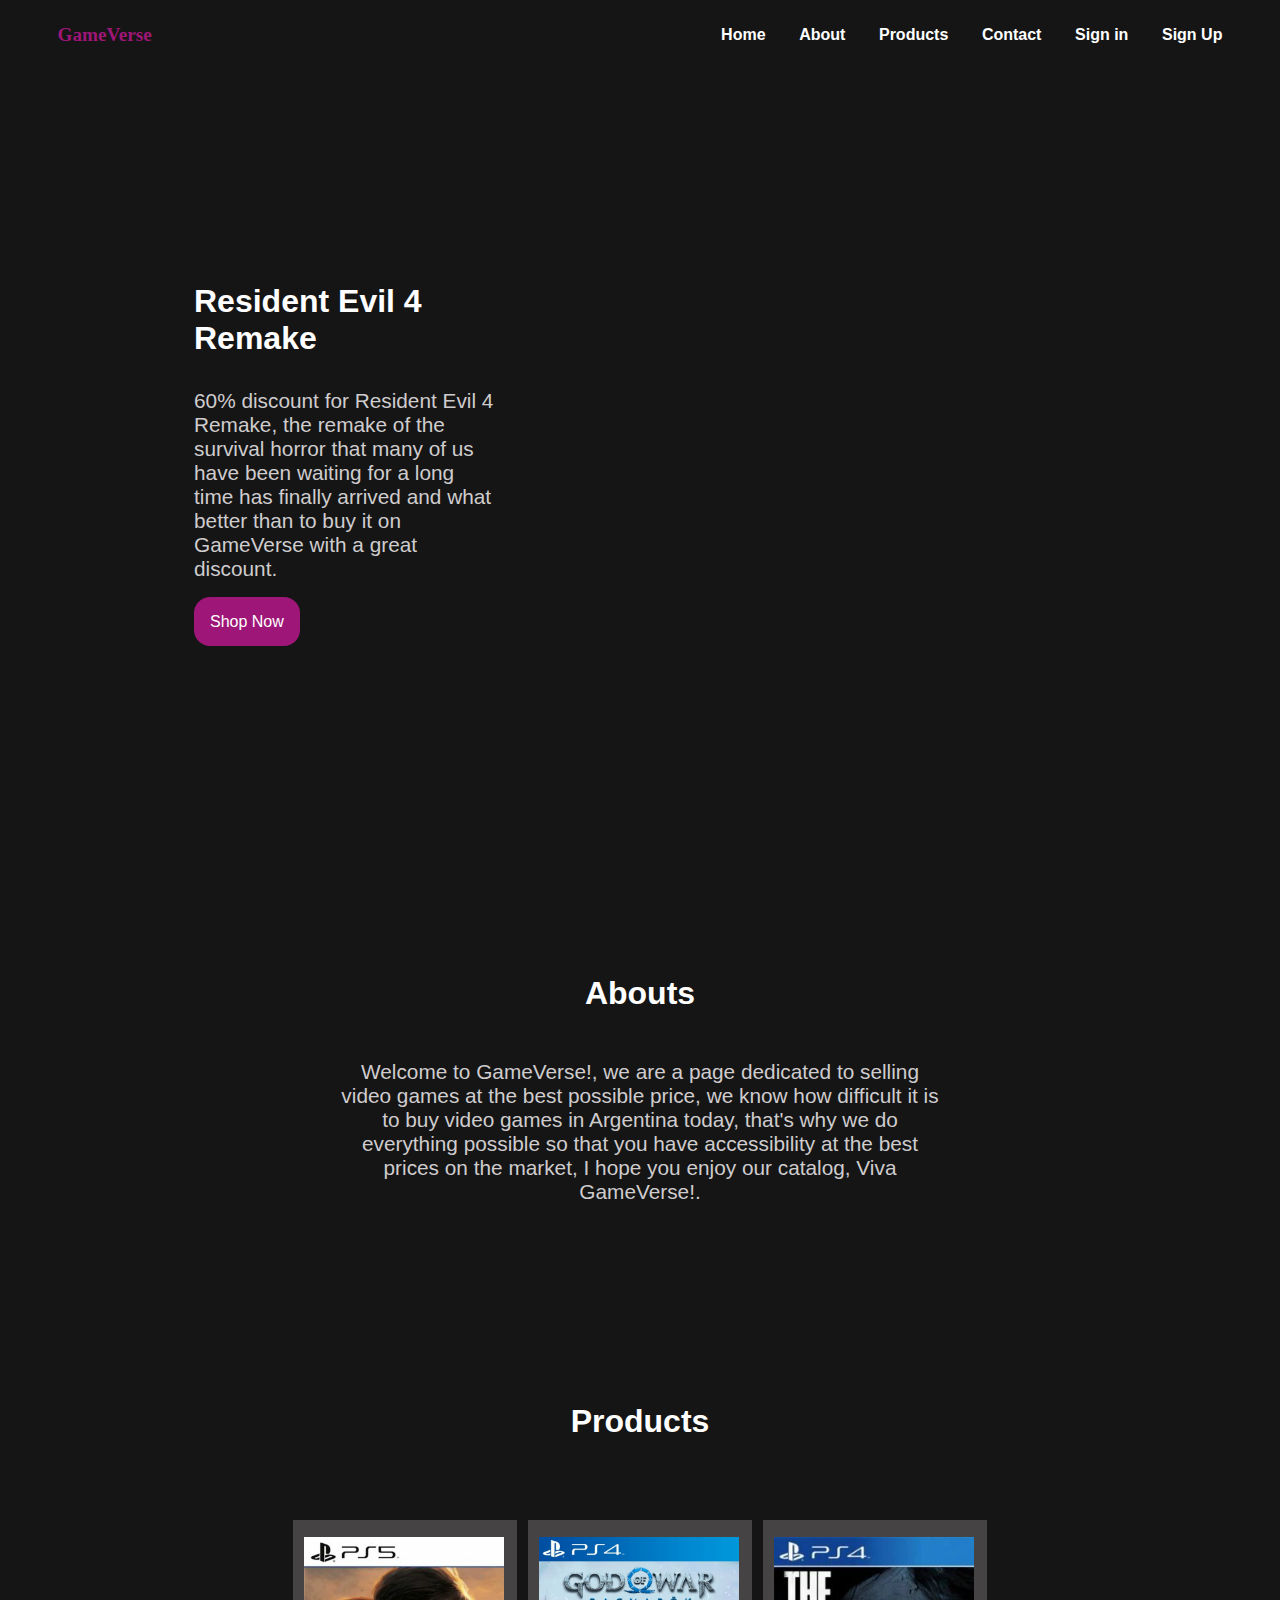
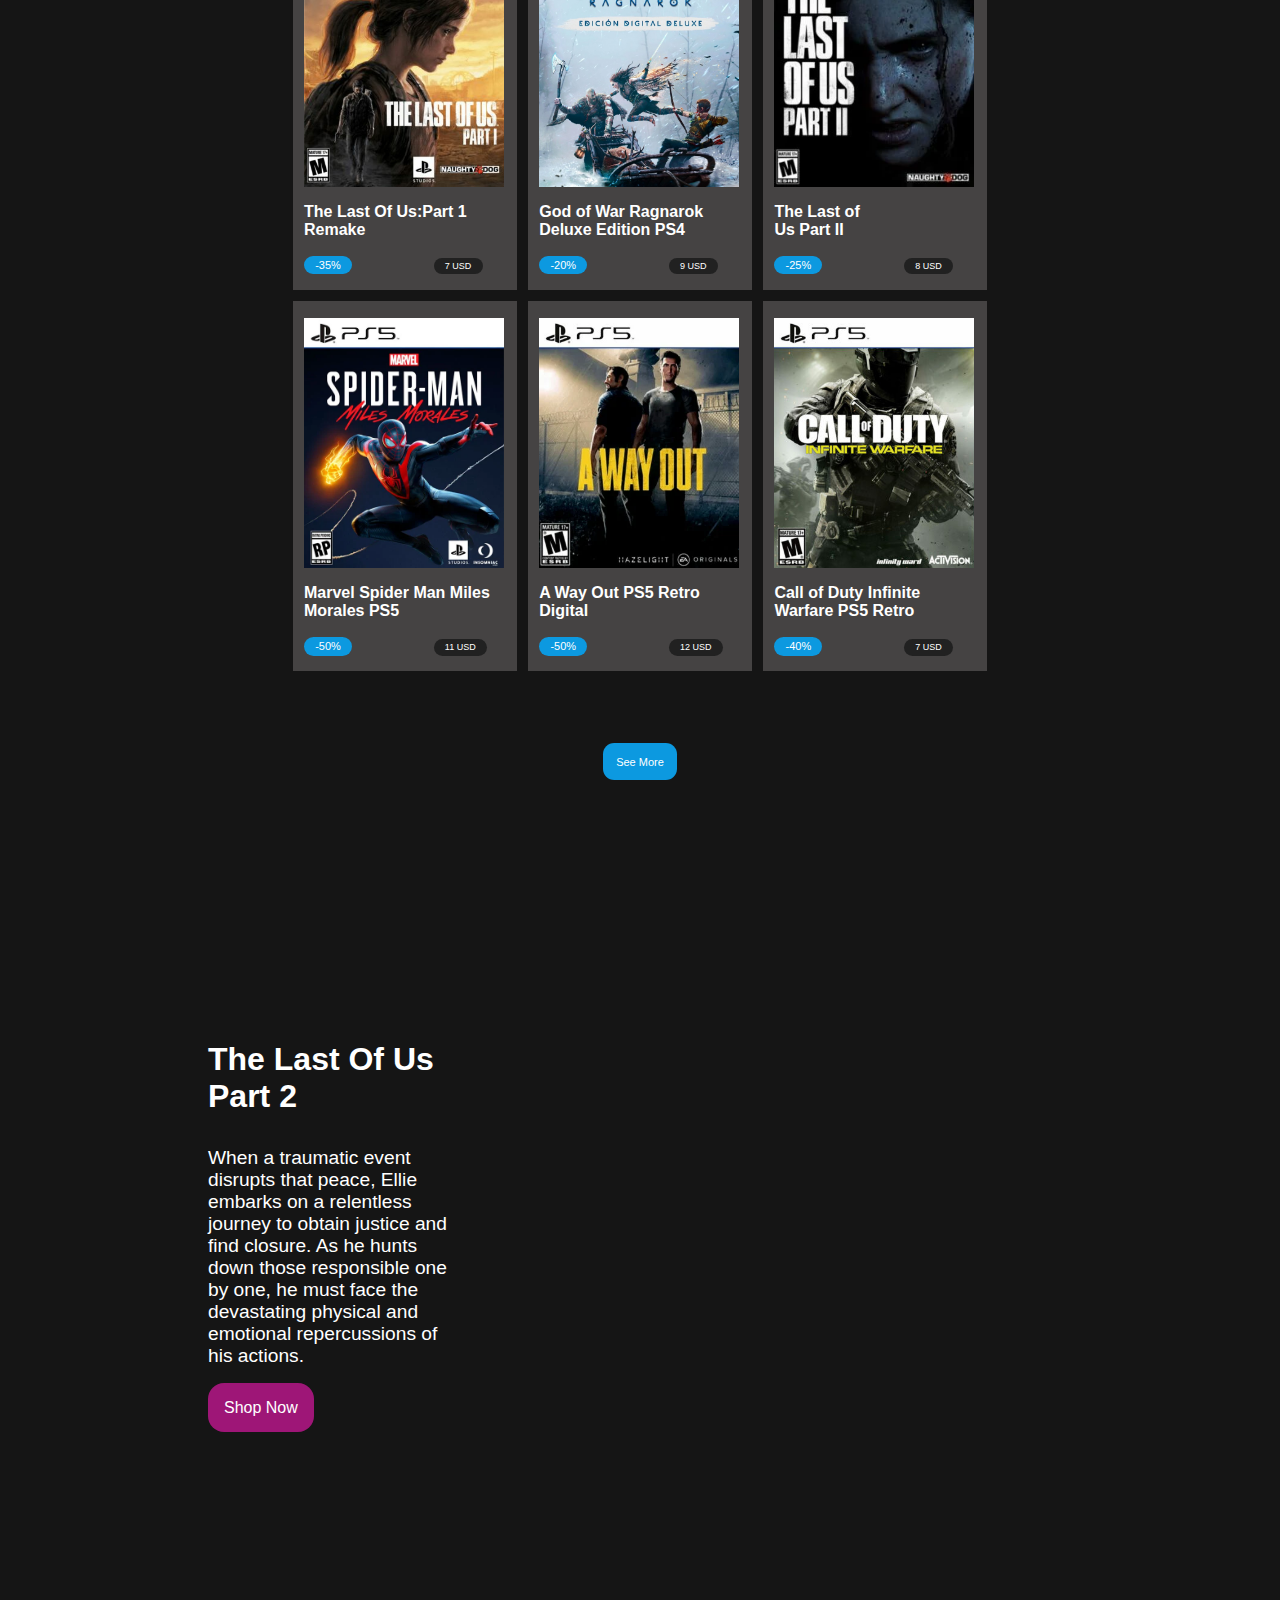
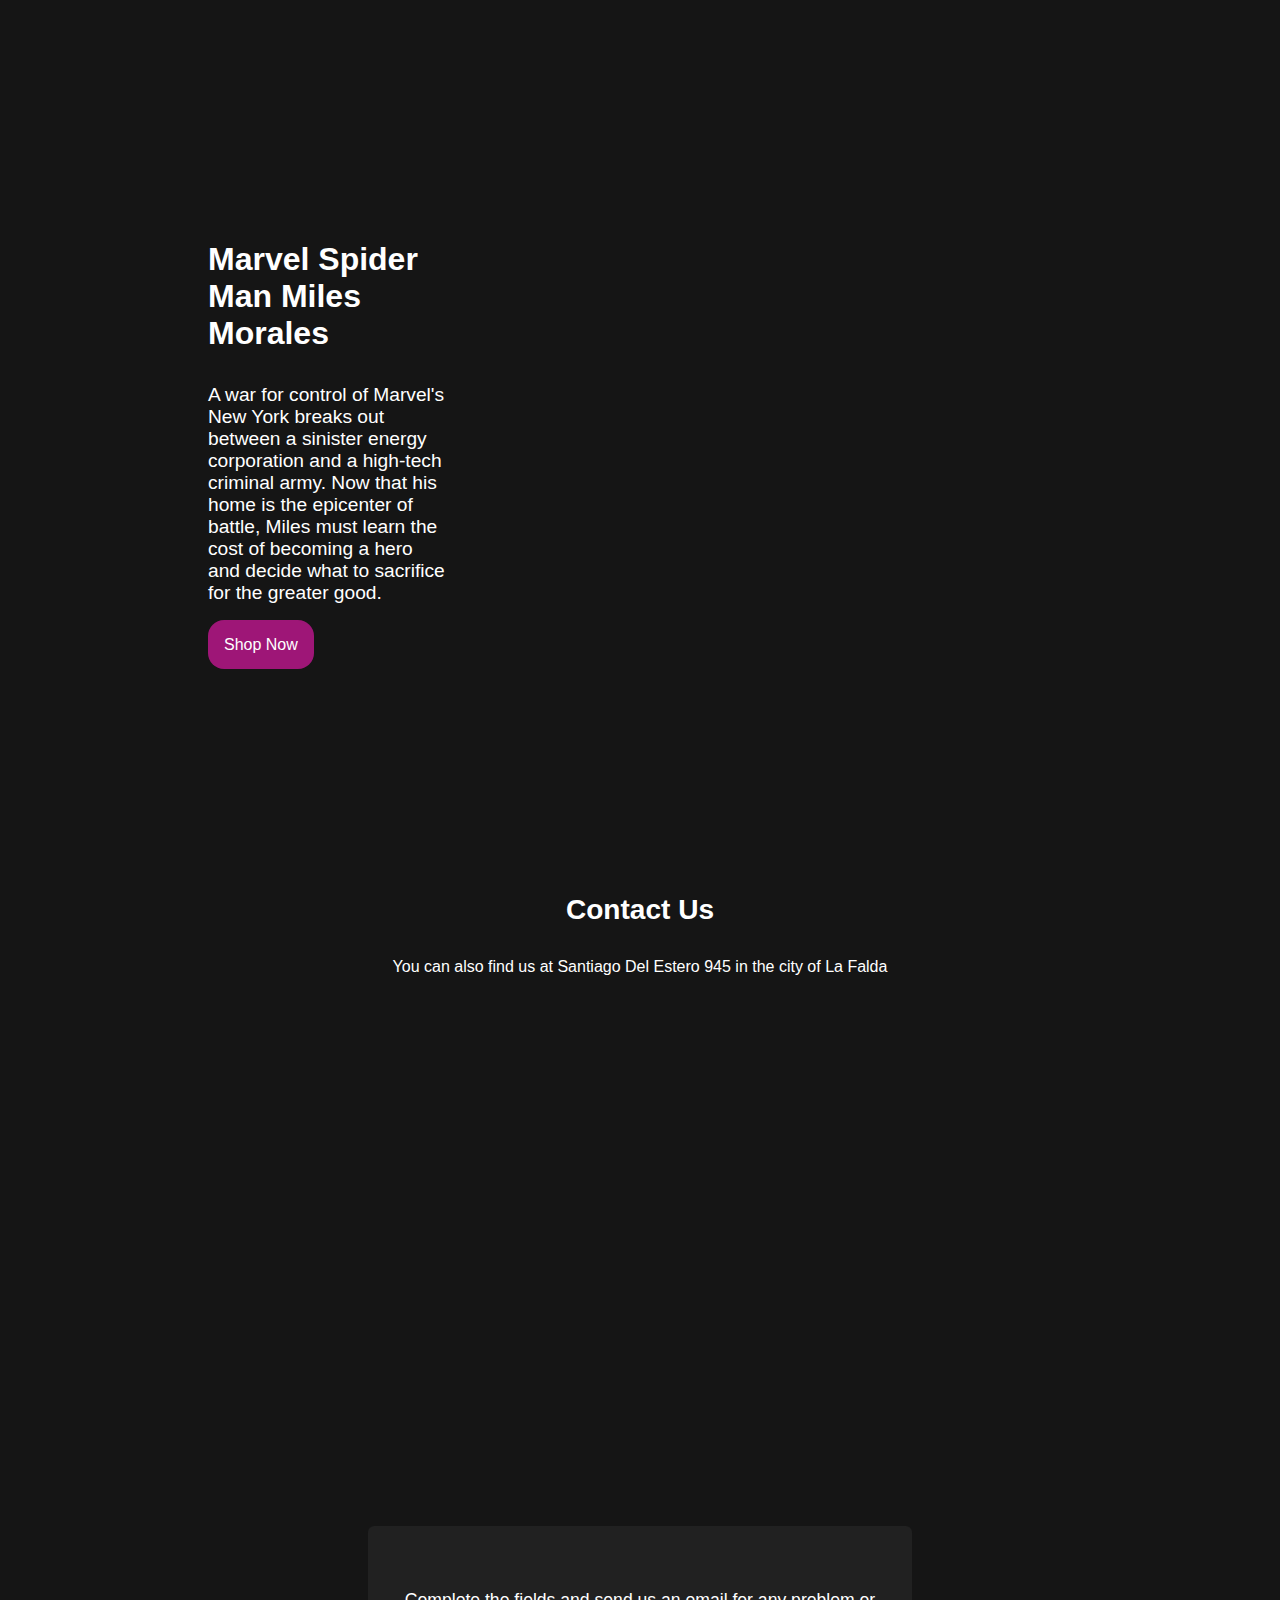
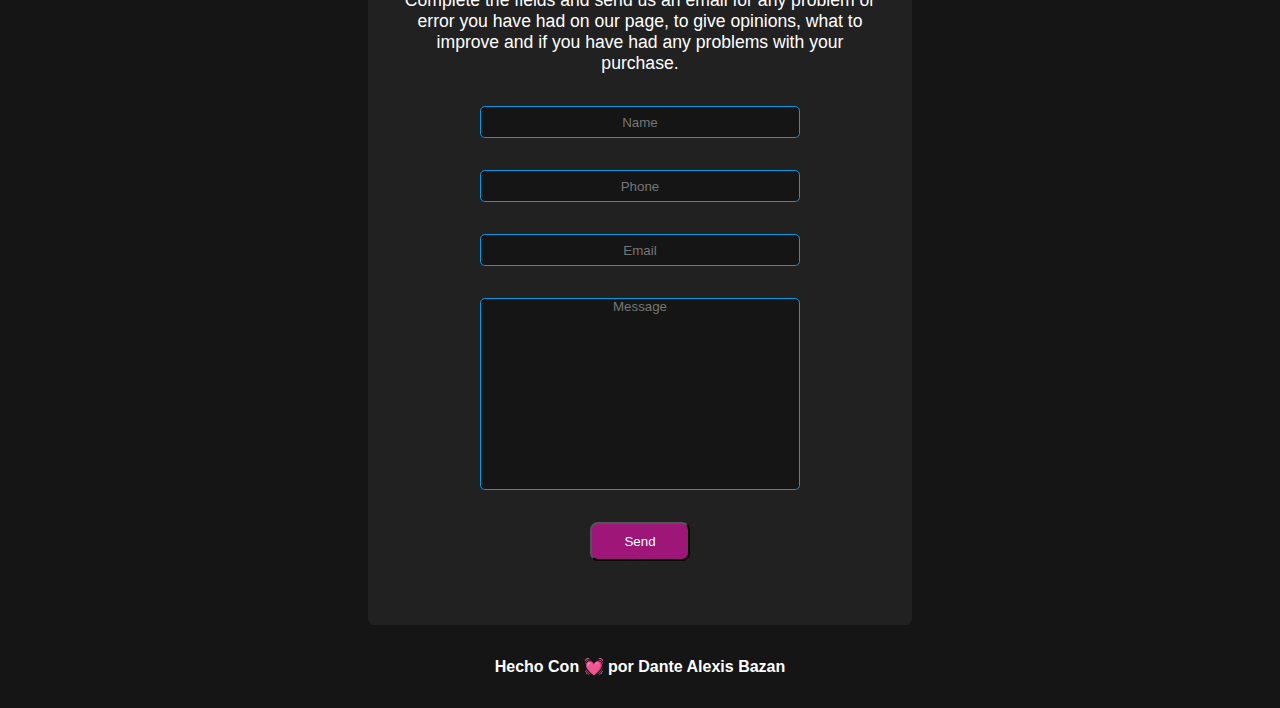
==== commit 6dbb589f: "complete proyecto" ====
--- a/index.html
+++ b/index.html
@@ -223,6 +223,66 @@
           <a class="btn__products btn__semore" href="#"> See More</a>
         </div>
       </section>
+      <section class="section__thelastofus">
+        <div class="container__hero-description">
+          <div class="hero__title">
+            <h1>The Last Of Us Part 2</h1>
+          </div>
+          <div class="thelast__description">
+            <p>
+              When a traumatic event disrupts that peace, Ellie embarks on a
+              relentless journey to obtain justice and find closure. As he hunts
+              down those responsible one by one, he must face the devastating
+              physical and emotional repercussions of his actions.
+            </p>
+          </div>
+          <div>
+            <a class="btn" href="#products">Shop Now</a>
+          </div>
+        </div>
+        <div class="container__trailer">
+          <iframe
+            width="560"
+            height="315"
+            src="https://www.youtube.com/embed/JdE9U9WW_HM?si=L0inJbm4f3smDJ3K"
+            title="YouTube video player"
+            frameborder="0"
+            allow="accelerometer; autoplay; clipboard-write; encrypted-media; gyroscope; picture-in-picture; web-share"
+            allowfullscreen
+          ></iframe>
+        </div>
+      </section>
+      <hr />
+      <section class="section__milesmorales">
+        <div class="container__hero-description">
+          <div class="hero__title">
+            <h1>Marvel Spider Man Miles Morales</h1>
+          </div>
+          <div class="thelast__description">
+            <p>
+              A war for control of Marvel's New York breaks out between a
+              sinister energy corporation and a high-tech criminal army. Now
+              that his home is the epicenter of battle, Miles must learn the
+              cost of becoming a hero and decide what to sacrifice for the
+              greater good.
+            </p>
+          </div>
+          <div>
+            <a class="btn" href="#products">Shop Now</a>
+          </div>
+        </div>
+        <div class="container__trailer">
+          <iframe
+            width="560"
+            height="315"
+            src="https://www.youtube.com/embed/Q3kfF3XNzw8?si=m4Ty-FzaL_HqWrP5"
+            title="YouTube video player"
+            frameborder="0"
+            allow="accelerometer; autoplay; clipboard-write; encrypted-media; gyroscope; picture-in-picture; web-share"
+            allowfullscreen
+          ></iframe>
+        </div>
+      </section>
       <section id="contact" class="contact">
         <div class="container__title-contact">
           <h3>Contact Us</h3>
--- a/styles/styles.css
+++ b/styles/styles.css
@@ -90,7 +90,7 @@
   justify-content: center;
   gap: 4rem;
   padding: 13rem 0rem;
-  background: url("../imgs/df73plw-b31e013b-800f-4367-a7fa-cdeab018158e.jpg");
+  background: url(../imgs/df73plw-b31e013b-800f-4367-a7fa-cdeab018158e.jpg);
   background-position: center;
   background-repeat: no-repeat;
   background-size: cover;
@@ -188,9 +188,9 @@
 
 .card__container {
   display: flex;
-  justify-content: center;
-  align-items: center;
   gap: 2rem;
+  justify-content: center;
+  align-items: center;
 }
 
 .container__products {
@@ -209,7 +209,7 @@
 
 .container__products:hover {
   background: #363535;
-  box-shadow: 1px 2px 20px 5px var(--violet);
+  box-shadow: 1px 2px 0px 4px var(--violet);
 }
 
 .thelastofus {
@@ -273,6 +273,49 @@
   background: var(--red);
 }
 
+/* SECTION THE LAST OF US */
+.section__thelastofus {
+  width: 100%;
+  padding: 13rem 0rem;
+  background-image: url(../imgs/ellie.png);
+  background-repeat: no-repeat;
+  background-position: center;
+  background-size: cover;
+  background-attachment: fixed;
+  display: flex;
+  justify-content: center;
+  align-items: center;
+  /* height: 50rem; */
+  gap: 4rem;
+}
+
+.thelast__description {
+  max-width: 15rem;
+  font-size: 1.2rem;
+}
+
+/* SECTION MILES MORALES */
+.section__milesmorales {
+  width: 100%;
+  padding: 13rem 0rem;
+  background-image: url(../imgs/spider-man-miles-morales-3840x2160-8286.jpg);
+  background-repeat: no-repeat;
+  background-position: center;
+  background-size: cover;
+  background-attachment: fixed;
+  display: flex;
+  justify-content: center;
+  align-items: center;
+  /* height: 50rem; */
+  gap: 4rem;
+}
+
+hr {
+  height: 0.5rem;
+  width: 100%;
+  border: none;
+}
+
 /* CONTACT */
 .contact {
   display: flex;
@@ -285,6 +328,7 @@
   display: flex;
   justify-content: center;
   align-items: center;
+  font-size: 1.5rem;
 }
 
 .container__title-contact h3 {
--- a/styles/mediaquires.css
+++ b/styles/mediaquires.css
@@ -91,6 +91,22 @@
     text-align: center;
   }
 
+  .container__title-contact h3 {
+    font-size: 1.8rem;
+  }
+
+  .section__thelastofus {
+    flex-direction: column;
+    gap: 8rem;
+    padding: 13rem 0rem;
+  }
+
+  .section__milesmorales {
+    flex-direction: column;
+    gap: 8rem;
+    padding: 13rem 0rem;
+  }
+
   /* CORTAAAAA ACA */
 
   @media (max-width: 800px) {
@@ -171,6 +187,7 @@
 
     .hero__description p {
       font-size: 1.2rem;
+      max-width: 12rem;
     }
 
     .btn {
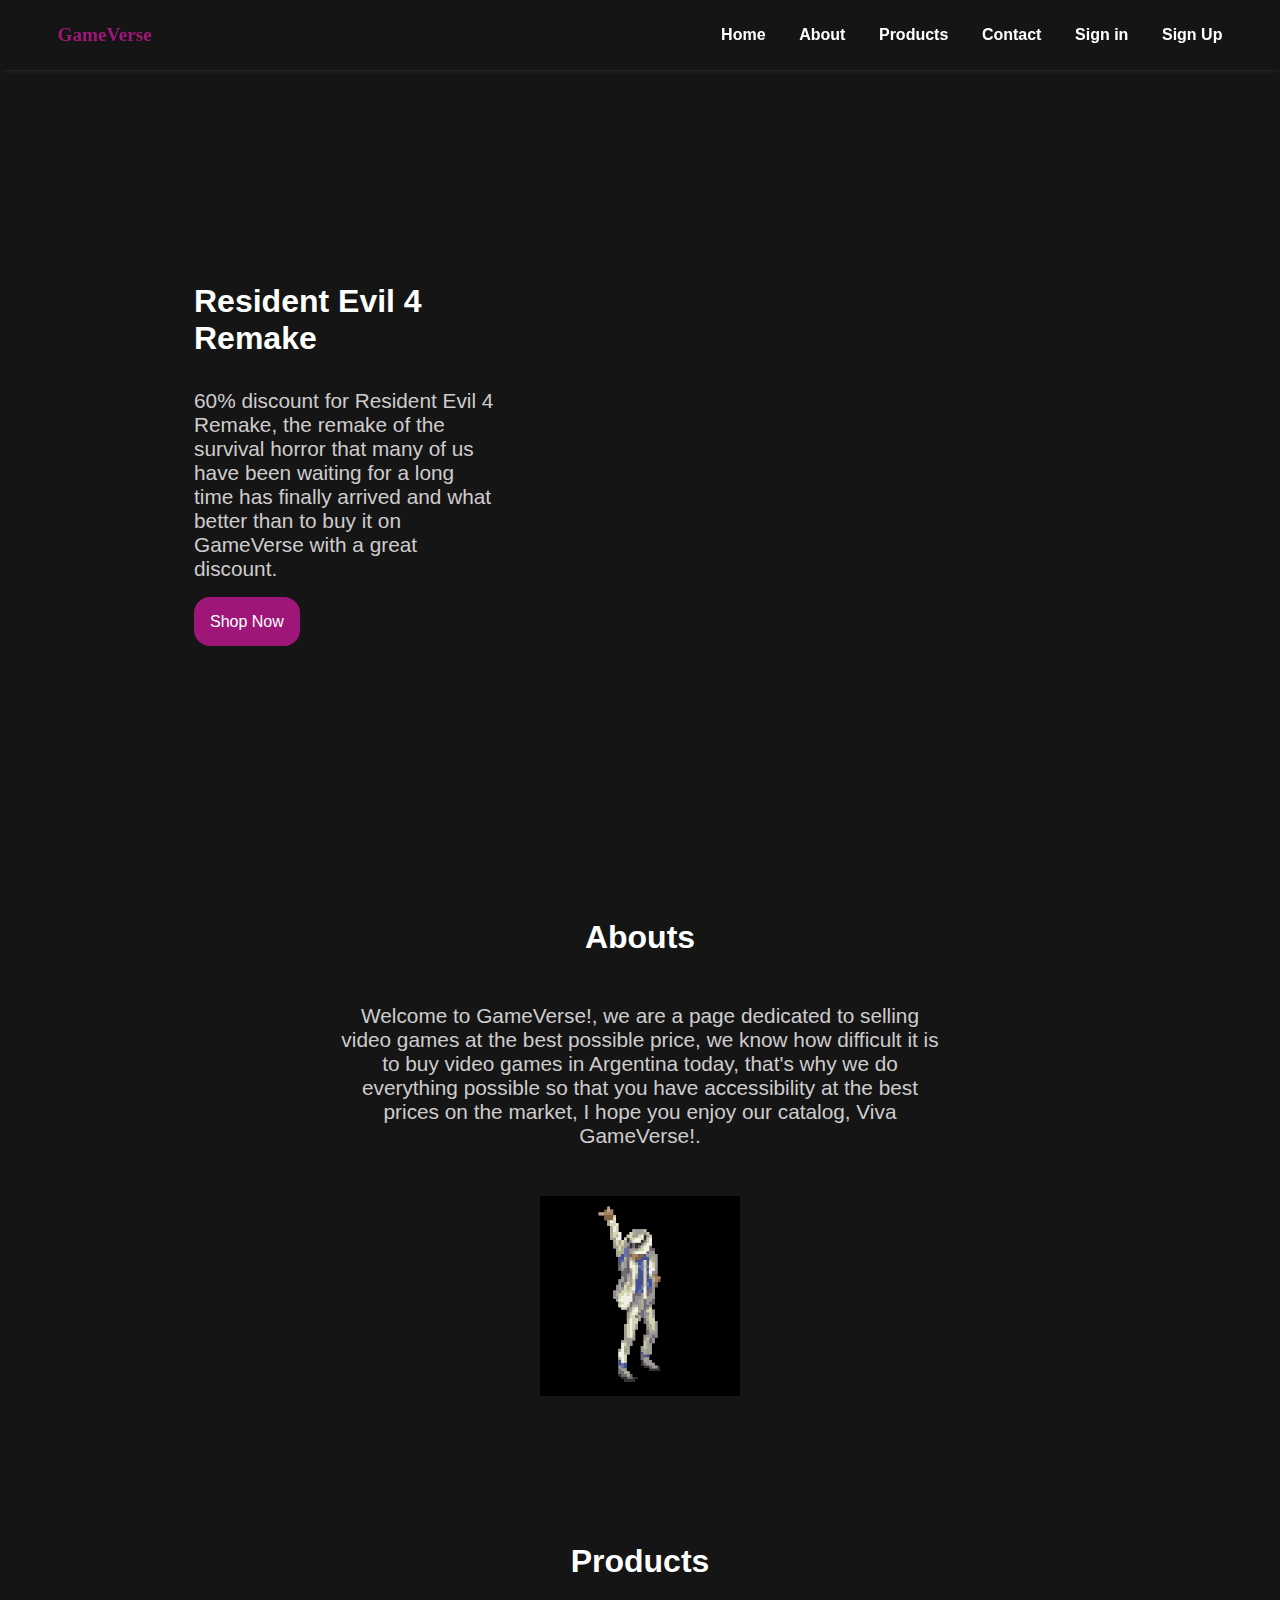
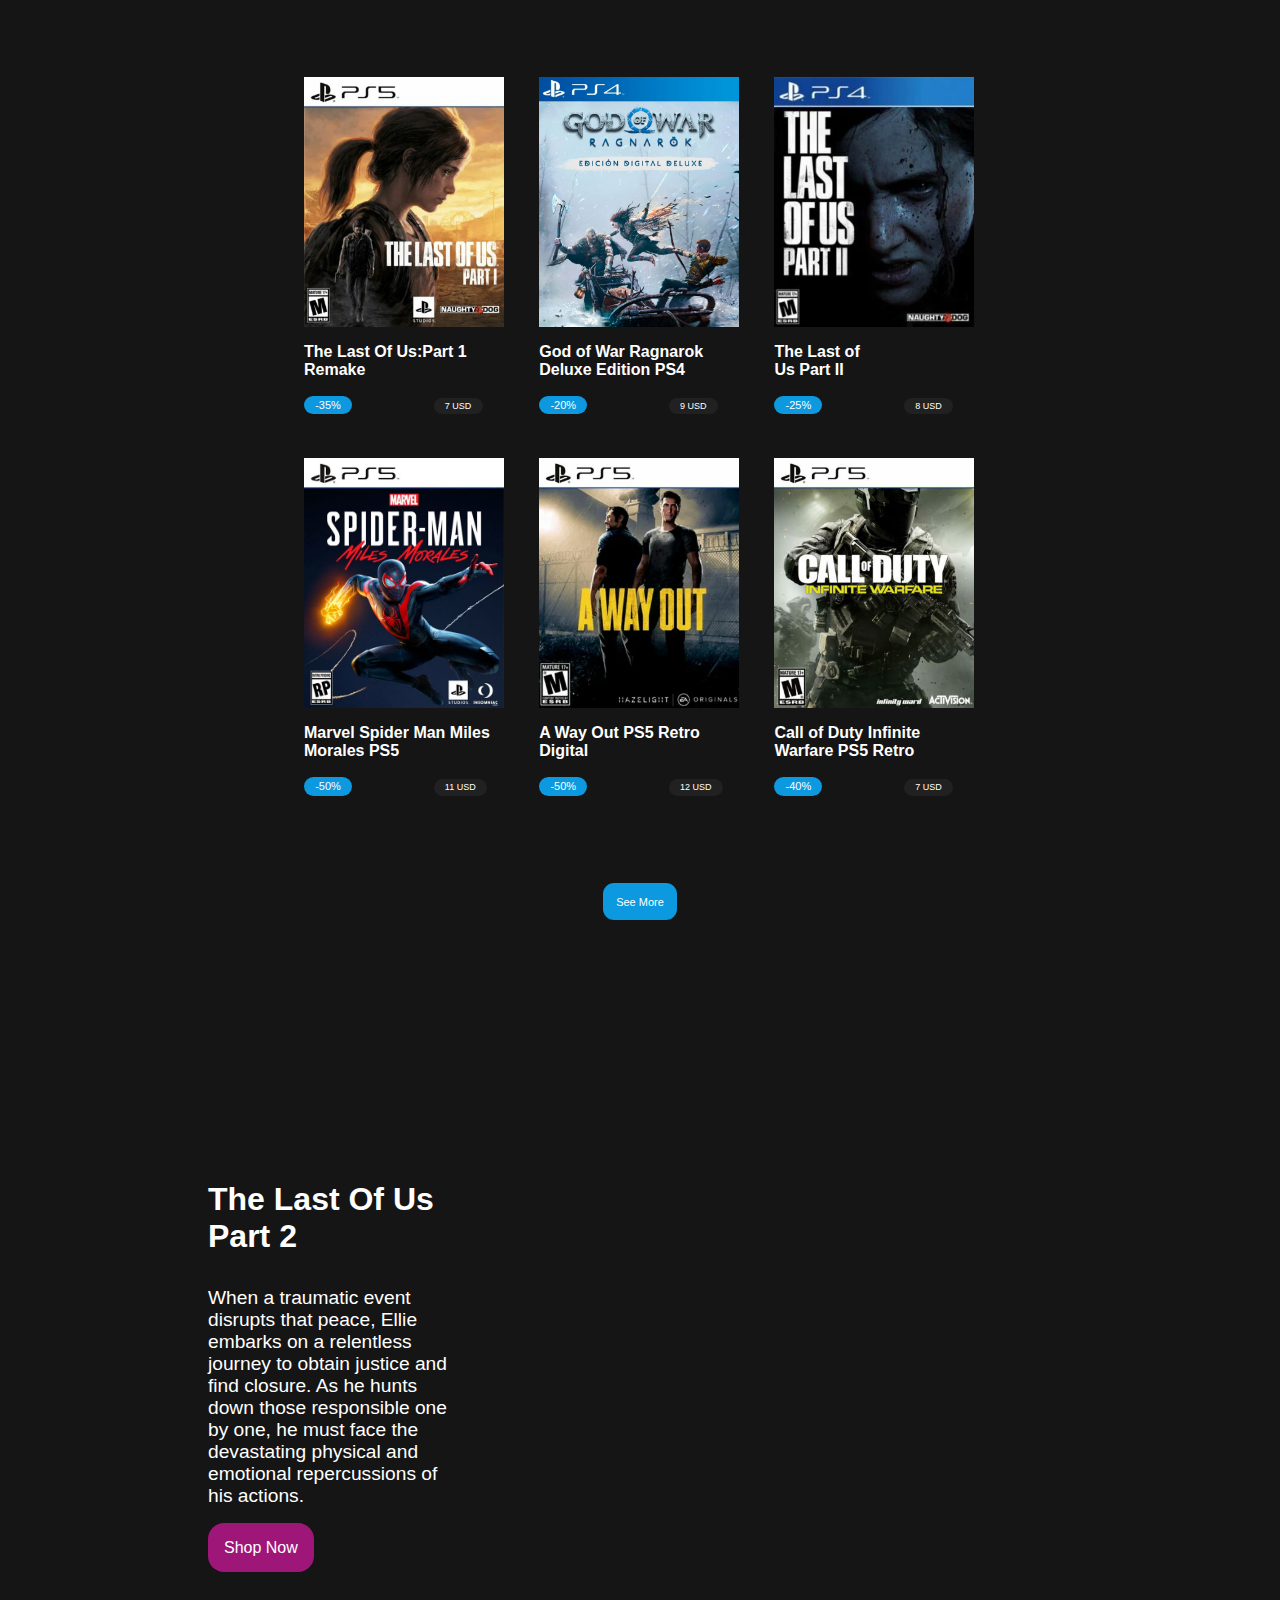
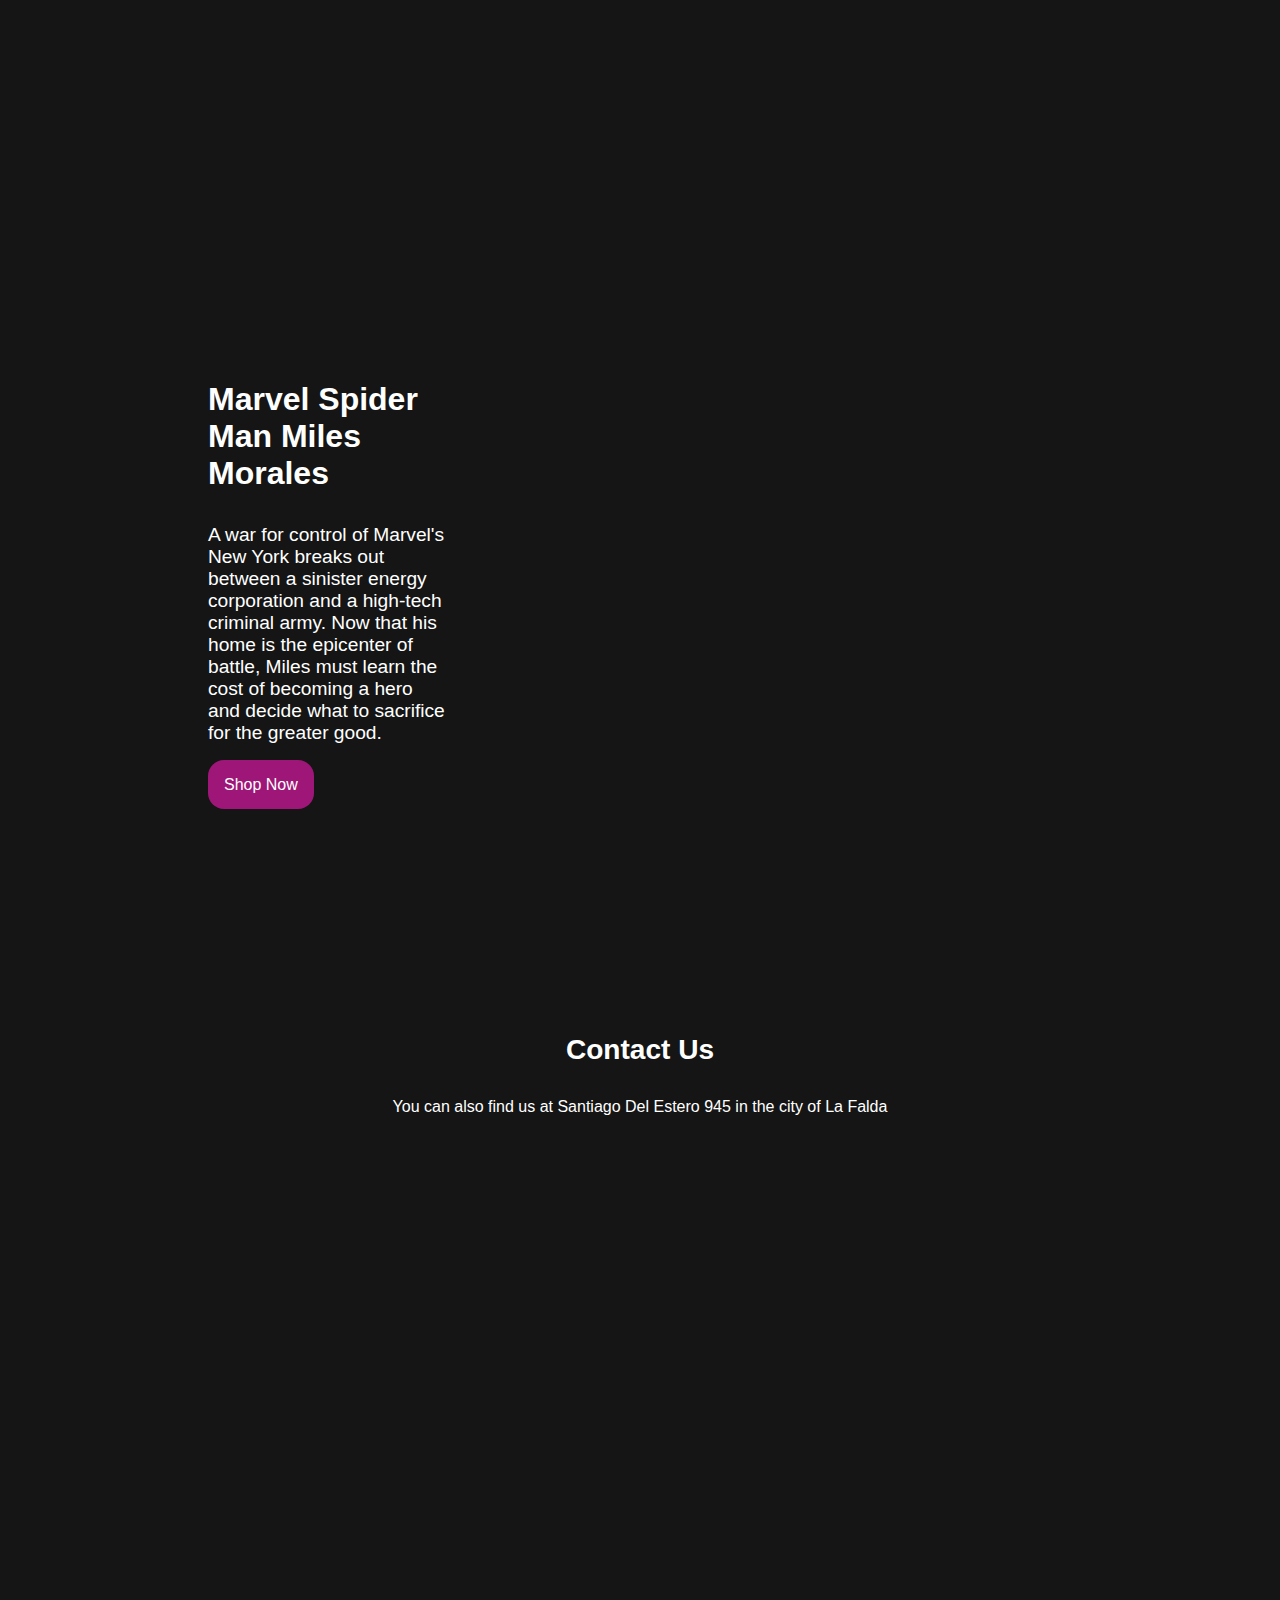
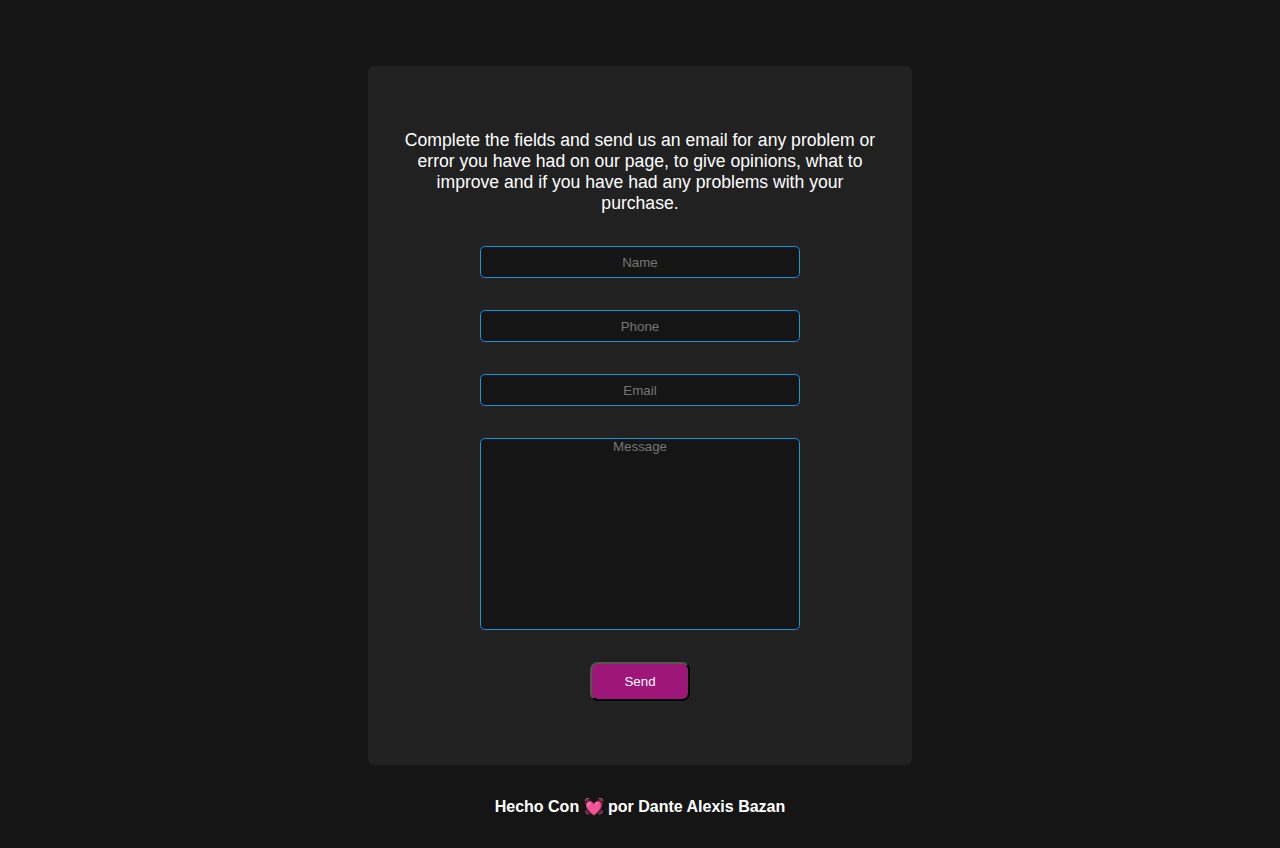
==== commit f94ea192: "correction jaja" ====
--- a/index.html
+++ b/index.html
@@ -19,7 +19,7 @@
       </div>
       <nav class="navbar">
         <label for="toggle-menu"><i class="fa-solid fa-bars"></i></label>
-        <input type="checkbox" id="toggle-menu" />
+        <input type="checkbox" id="toggle-menu" name="toggle-menu" />
 
         <ul class="navbar__list">
           <li><a href="#home">Home</a></li>
@@ -75,6 +75,9 @@
               market, I hope you enjoy our catalog, Viva GameVerse!.
             </p>
           </div>
+        </div>
+        <div>
+          <img src="./imgs/9238e9273d9b4f35cb2033ffd905b008_w200.gif" alt="" />
         </div>
       </section>
       <section id="products" class="products">
--- a/styles/styles.css
+++ b/styles/styles.css
@@ -38,6 +38,7 @@
   background: var(--blackcl);
   z-index: 100;
   position: fixed;
+  box-shadow: 1px 1px 5px -2px var(--greyos);
 }
 
 .title__logo {
@@ -73,6 +74,7 @@
   border-bottom: 5px solid var(--violet);
   padding-bottom: 0.7rem;
   color: var(--violet);
+  transition-duration: 0.3s;
 }
 
 /* MAIN */
@@ -90,13 +92,12 @@
   justify-content: center;
   gap: 4rem;
   padding: 13rem 0rem;
-  background: url(../imgs/df73plw-b31e013b-800f-4367-a7fa-cdeab018158e.jpg);
+  background: url(../imgs/wp11811994.png);
   background-position: center;
   background-repeat: no-repeat;
   background-size: cover;
   background-attachment: fixed;
   width: 100%;
-  /* height: 58.7rem; */
 }
 
 .container__hero-description {
@@ -129,10 +130,16 @@
   border-radius: 1rem;
 }
 
+.btn:hover {
+  padding: 1.2rem;
+  transition: 0.5s;
+}
+
 .hr {
   border-color: var(--violet);
 }
 /* ABOUT */
+
 .about {
   display: flex;
   justify-content: center;
@@ -140,7 +147,7 @@
   align-items: center;
   justify-content: center;
   gap: 3rem;
-  padding: 6rem 0rem;
+  padding: 20rem 0rem;
   position: relative;
   z-index: 20;
   width: 100%;
@@ -191,6 +198,7 @@
   gap: 2rem;
   justify-content: center;
   align-items: center;
+  animation: change-color 1s infinite;
 }
 
 .container__products {
@@ -199,17 +207,18 @@
   align-items: flex-start;
   justify-content: center;
   gap: 1rem;
-  /* background: #000000; */
   padding: 0.7rem;
   cursor: pointer;
-  background: var(--greyos);
+  /* background: var(--greyos); */
   width: 14rem;
   height: 370px;
 }
 
 .container__products:hover {
   background: #363535;
-  box-shadow: 1px 2px 0px 4px var(--violet);
+  /* box-shadow: 1px 1px 10px 1px var(--violet); */
+  transition-duration: 0.5s;
+  border-radius: 10px;
 }
 
 .thelastofus {
--- a/styles/mediaquires.css
+++ b/styles/mediaquires.css
@@ -56,14 +56,14 @@
   .navbar ul {
     background: #151515;
     width: 100%;
-    height: calc(100vh - 1.5rem);
+    height: calc(60vh - 1.5rem);
     position: absolute;
     top: 5rem;
     left: 0;
     flex-direction: column;
     justify-content: center;
     align-items: center;
-    gap: 7rem;
+    gap: 3em;
     display: none;
   }
 
